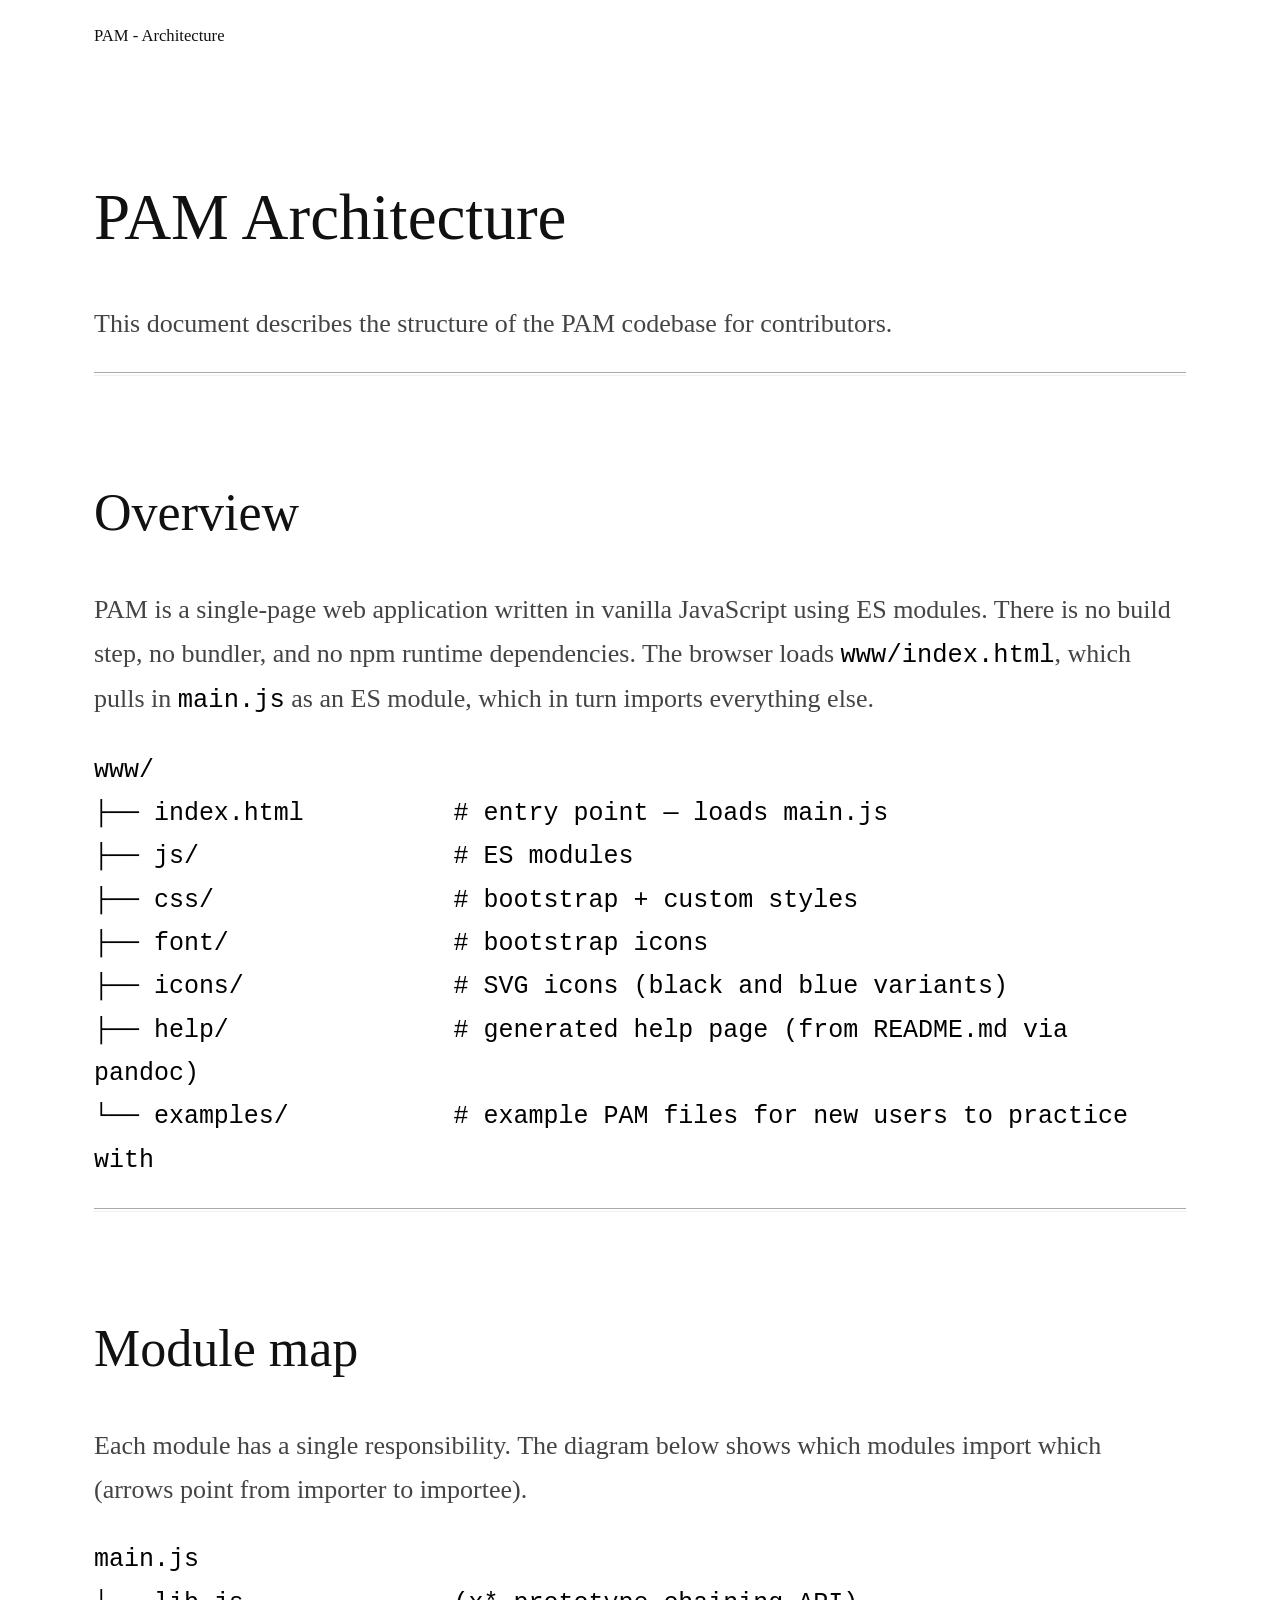
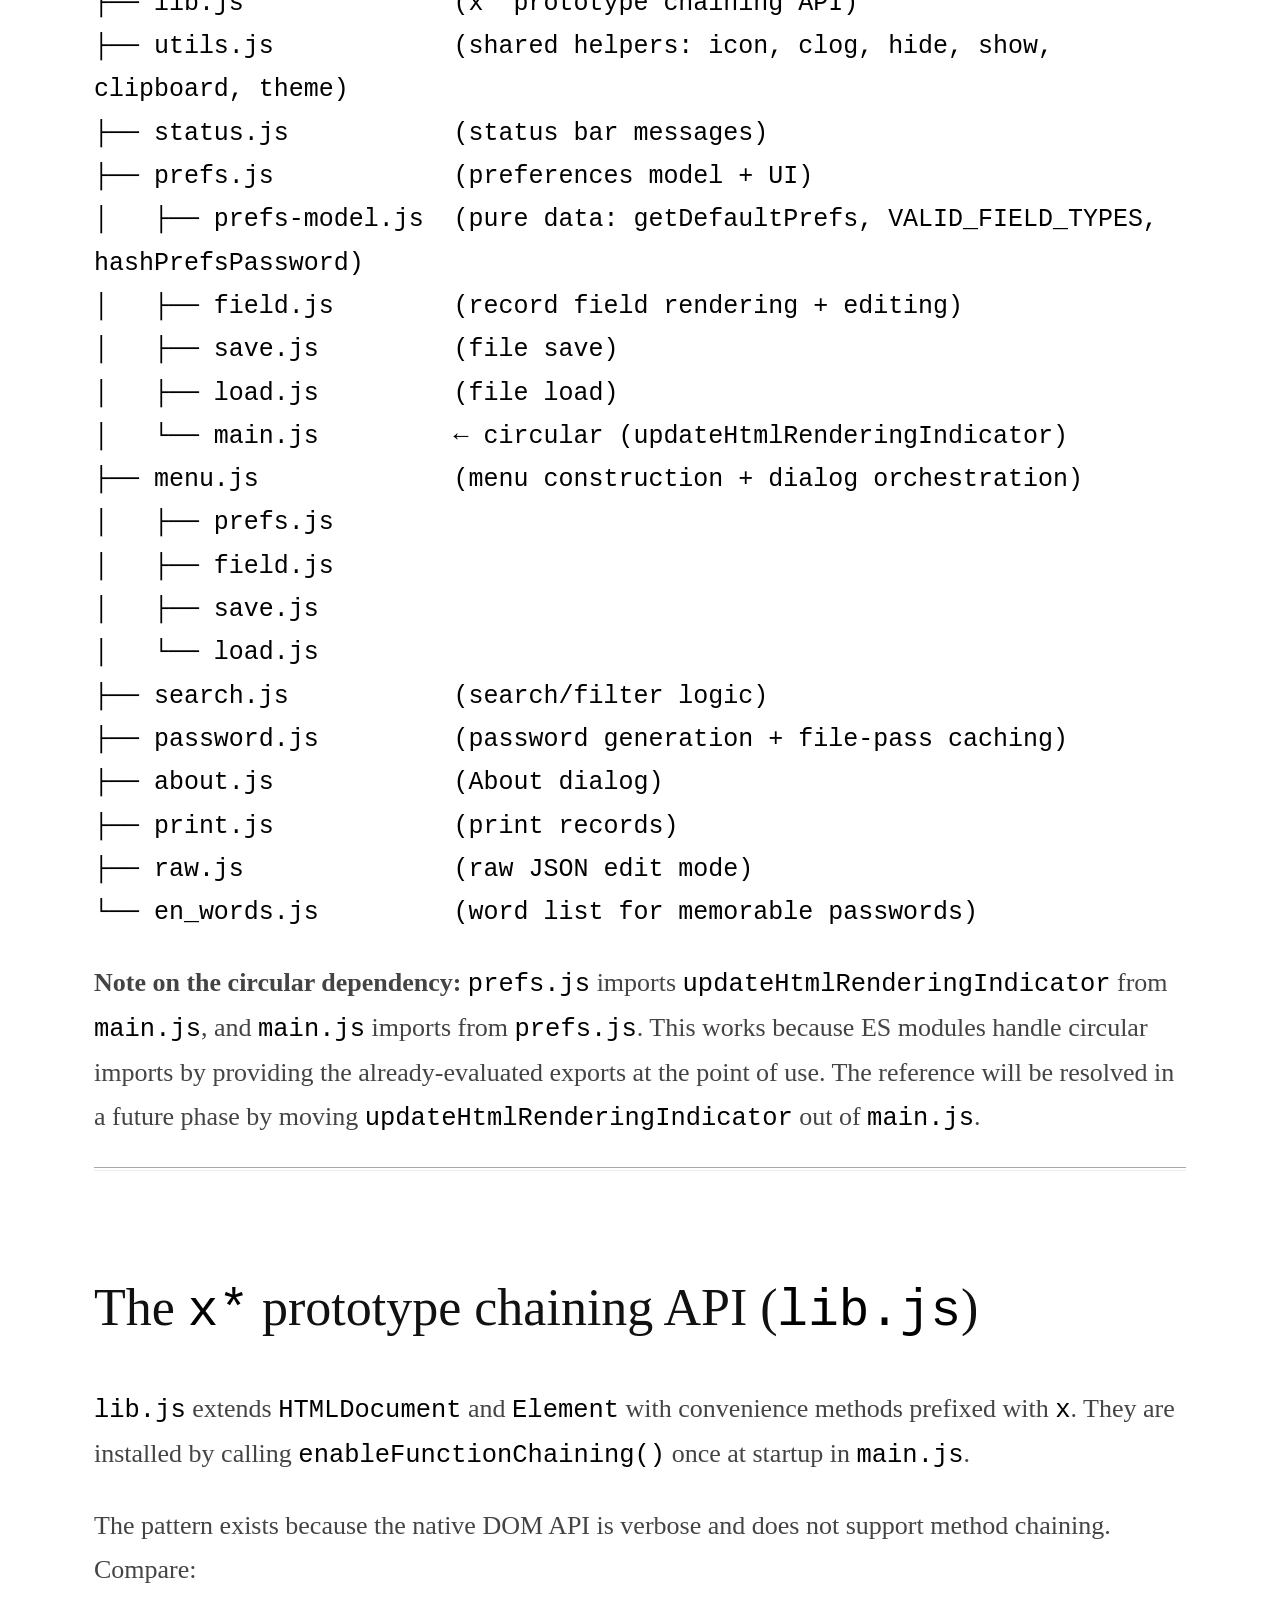
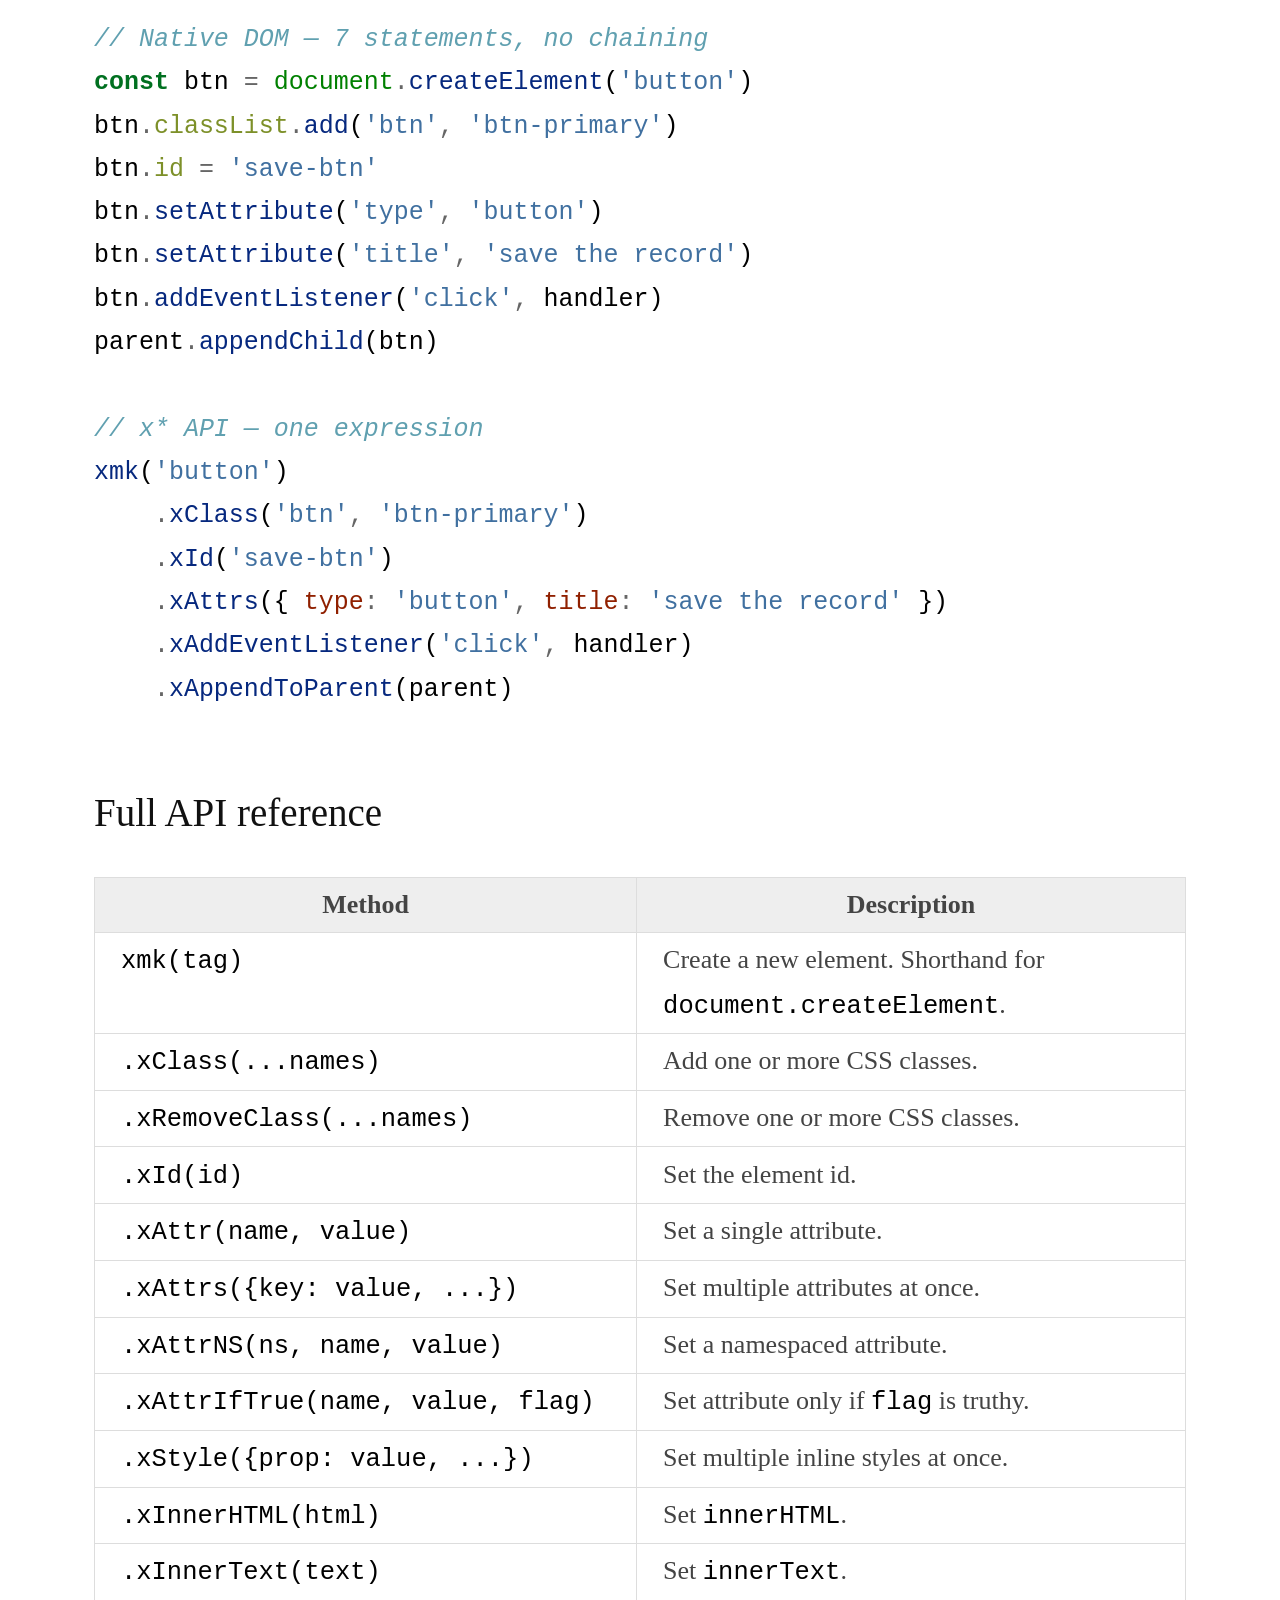
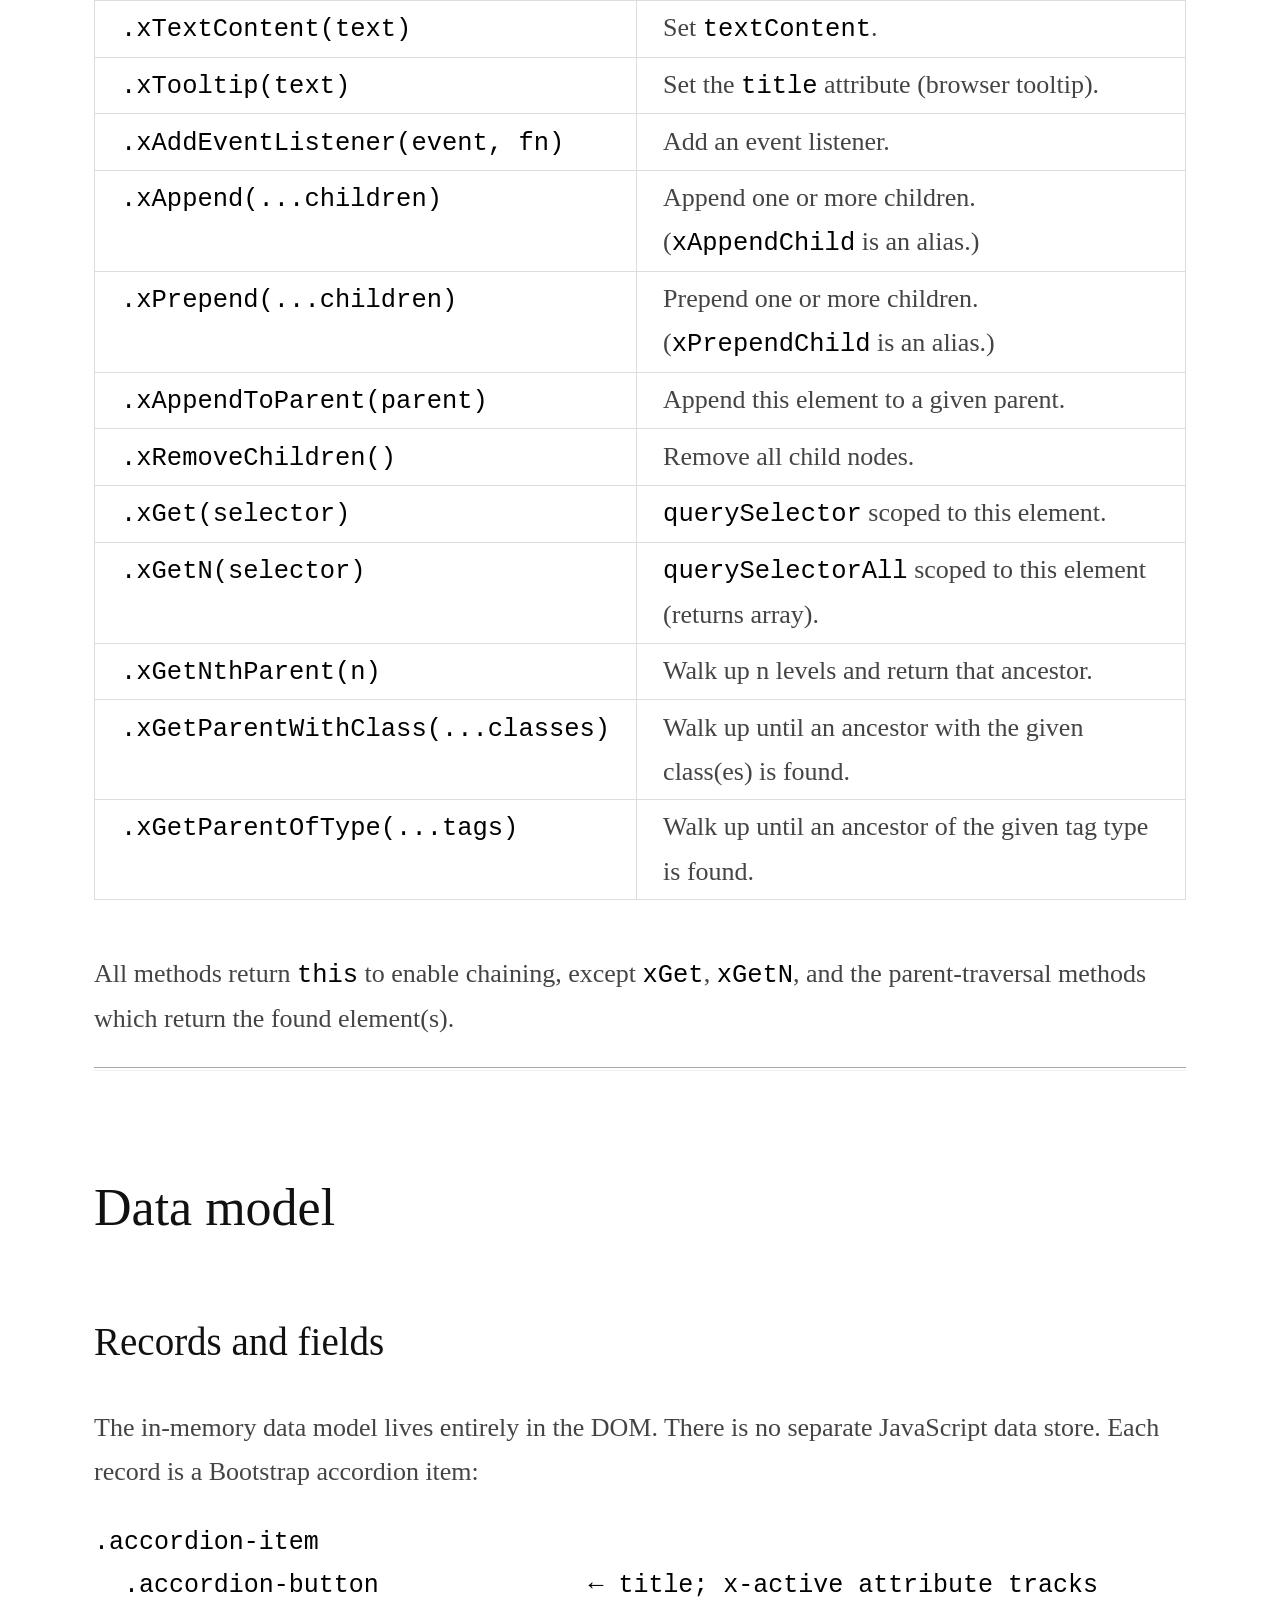
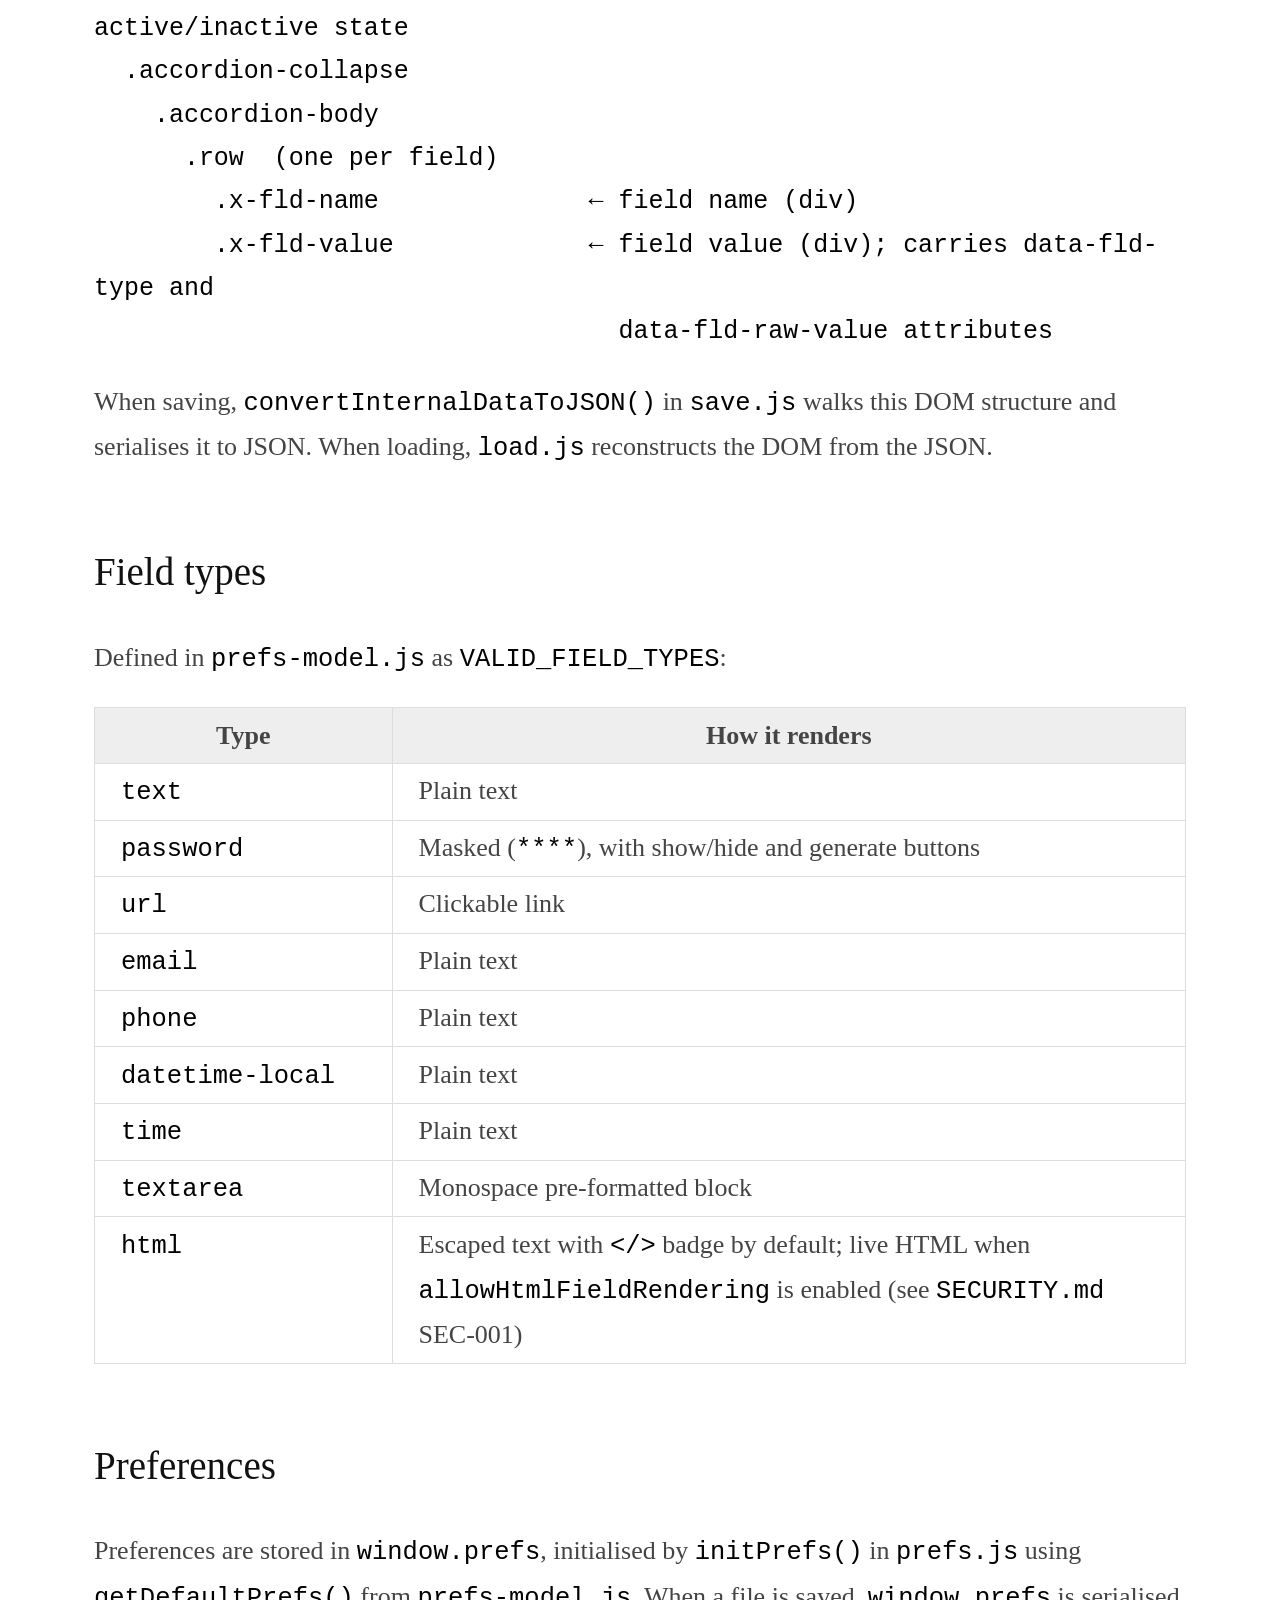
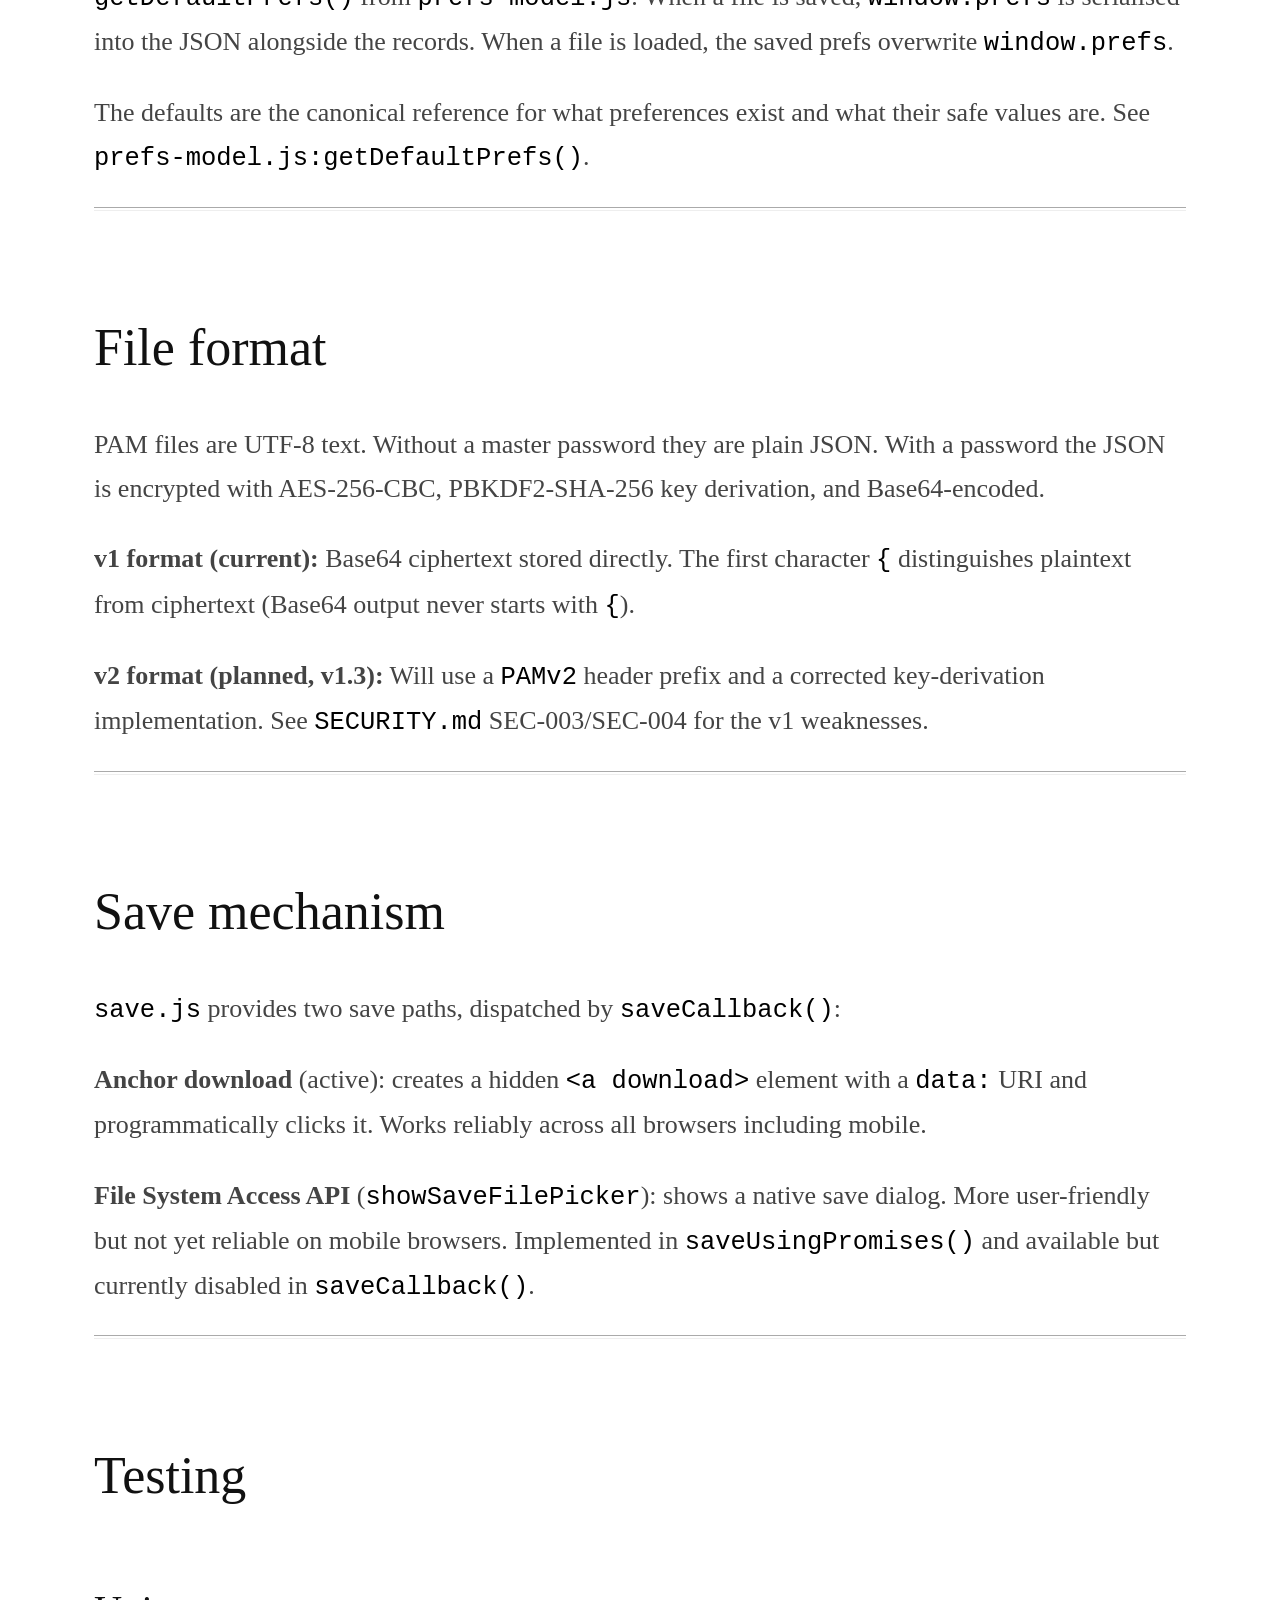
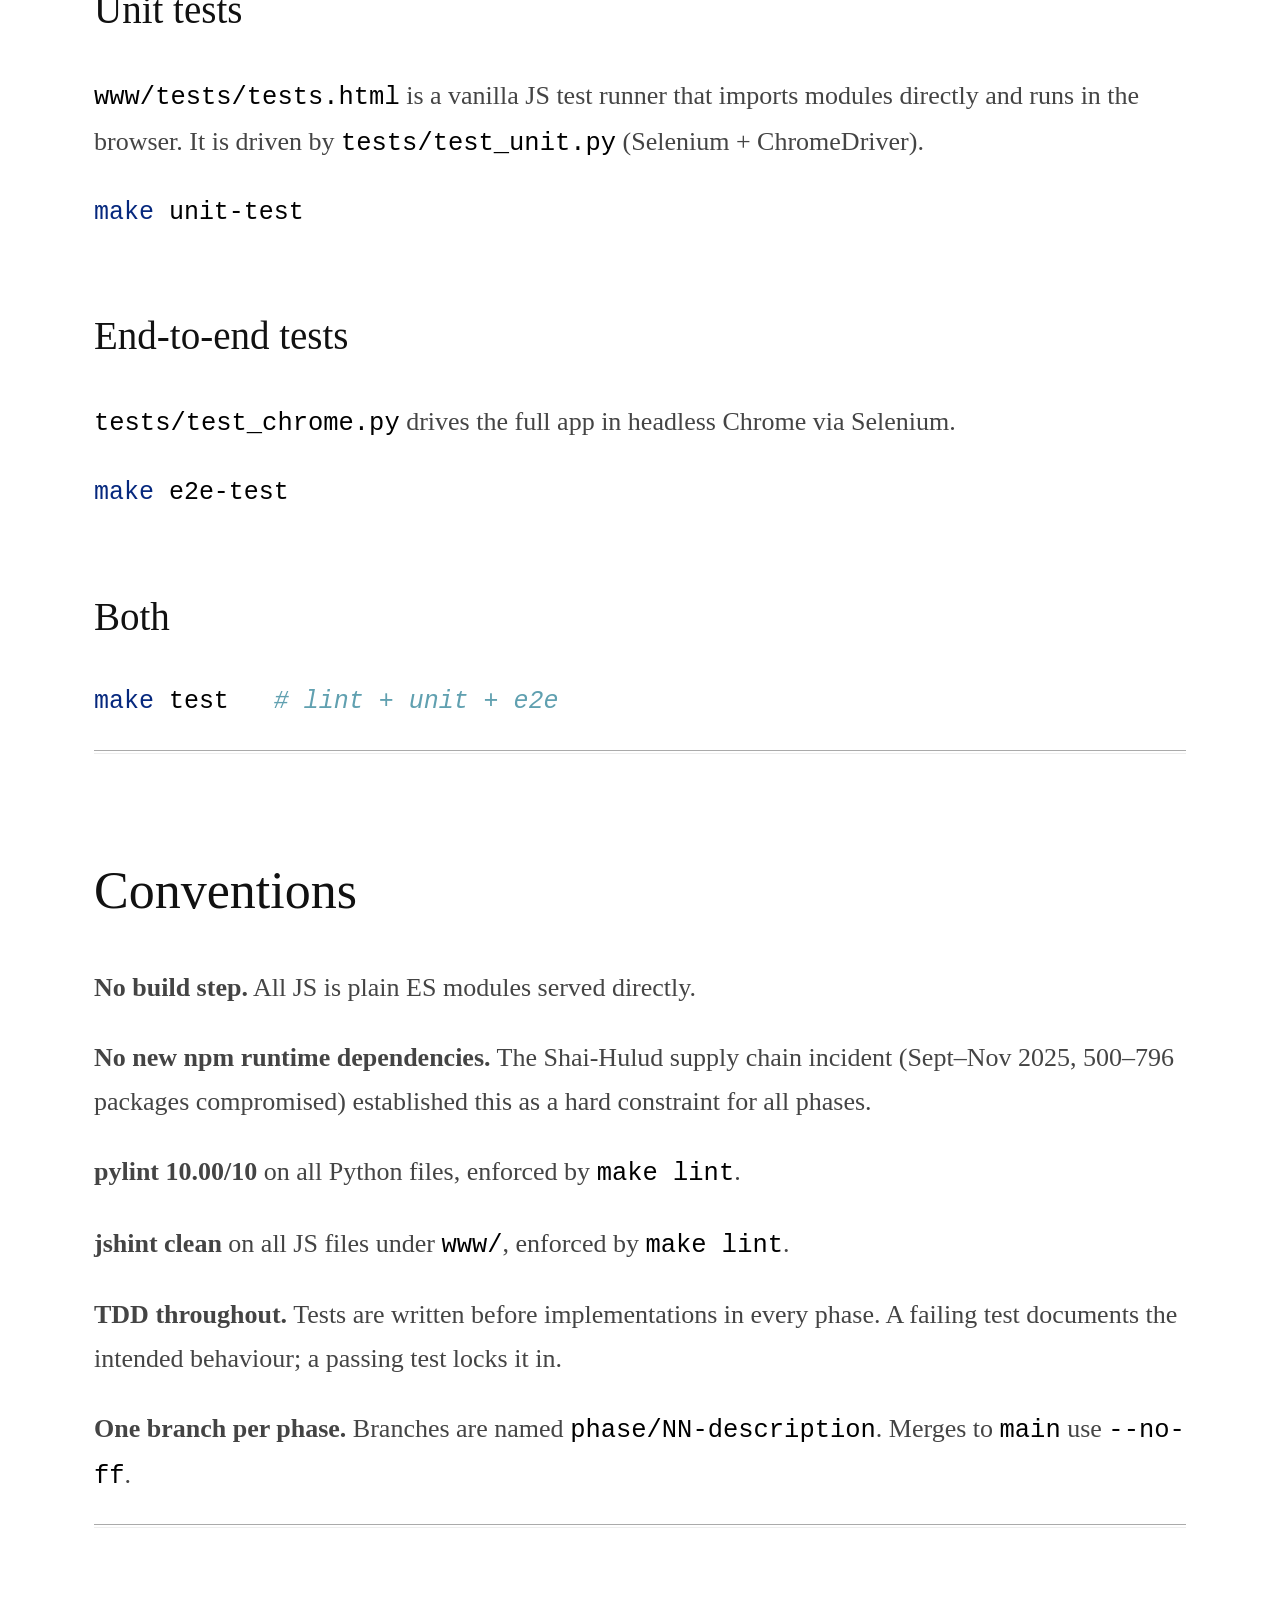
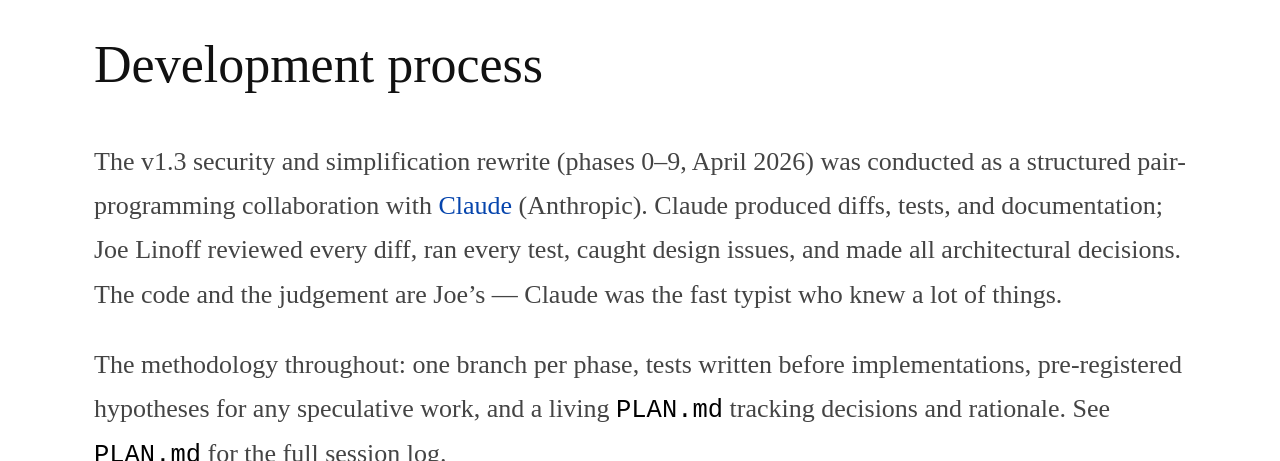
==== www/help/architecture.html @ 08b6c0cc "phase/06-ux-docs — PLAN.md Phase 6 Documentation: QUICKSTART.md: five-step getting started guide, se" ====
<!DOCTYPE html>
<html xmlns="http://www.w3.org/1999/xhtml">
<head>
  <meta charset="utf-8" />
  <meta name="generator" content="pandoc" />
  <meta name="viewport" content="width=device-width, initial-scale=1.0, user-scalable=yes" />
  <title>PAM - Architecture</title>
  <style>
    /* Default styles provided by pandoc.
    ** See https://pandoc.org/MANUAL.html#variables-for-html for config info.
    */
    span.smallcaps{font-variant: small-caps;}
    div.columns{display: flex; gap: min(4vw, 1.5em);}
    div.column{flex: auto; overflow-x: auto;}
    div.hanging-indent{margin-left: 1.5em; text-indent: -1.5em;}
    /* The extra [class] is a hack that increases specificity enough to
       override a similar rule in reveal.js */
    ul.task-list[class]{list-style: none;}
    ul.task-list li input[type="checkbox"] {
      font-size: inherit;
      width: 0.8em;
      margin: 0 0.8em 0.2em -1.6em;
      vertical-align: middle;
    }
    .display.math{display: block; text-align: center; margin: 0.5rem auto;}
    /* CSS for syntax highlighting */
    html { -webkit-text-size-adjust: 100%; }
    pre > code.sourceCode { white-space: pre; position: relative; }
    pre > code.sourceCode > span { display: inline-block; line-height: 1.25; }
    pre > code.sourceCode > span:empty { height: 1.2em; }
    .sourceCode { overflow: visible; }
    code.sourceCode > span { color: inherit; text-decoration: inherit; }
    div.sourceCode { margin: 1em 0; }
    pre.sourceCode { margin: 0; }
    @media screen {
    div.sourceCode { overflow: auto; }
    }
    @media print {
    pre > code.sourceCode { white-space: pre-wrap; }
    pre > code.sourceCode > span { text-indent: -5em; padding-left: 5em; }
    }
    pre.numberSource code
      { counter-reset: source-line 0; }
    pre.numberSource code > span
      { position: relative; left: -4em; counter-increment: source-line; }
    pre.numberSource code > span > a:first-child::before
      { content: counter(source-line);
        position: relative; left: -1em; text-align: right; vertical-align: baseline;
        border: none; display: inline-block;
        -webkit-touch-callout: none; -webkit-user-select: none;
        -khtml-user-select: none; -moz-user-select: none;
        -ms-user-select: none; user-select: none;
        padding: 0 4px; width: 4em;
        color: #aaaaaa;
      }
    pre.numberSource { margin-left: 3em; border-left: 1px solid #aaaaaa;  padding-left: 4px; }
    div.sourceCode
      {   }
    @media screen {
    pre > code.sourceCode > span > a:first-child::before { text-decoration: underline; }
    }
    code span.al { color: #ff0000; font-weight: bold; } /* Alert */
    code span.an { color: #60a0b0; font-weight: bold; font-style: italic; } /* Annotation */
    code span.at { color: #7d9029; } /* Attribute */
    code span.bn { color: #40a070; } /* BaseN */
    code span.bu { color: #008000; } /* BuiltIn */
    code span.cf { color: #007020; font-weight: bold; } /* ControlFlow */
    code span.ch { color: #4070a0; } /* Char */
    code span.cn { color: #880000; } /* Constant */
    code span.co { color: #60a0b0; font-style: italic; } /* Comment */
    code span.cv { color: #60a0b0; font-weight: bold; font-style: italic; } /* CommentVar */
    code span.do { color: #ba2121; font-style: italic; } /* Documentation */
    code span.dt { color: #902000; } /* DataType */
    code span.dv { color: #40a070; } /* DecVal */
    code span.er { color: #ff0000; font-weight: bold; } /* Error */
    code span.ex { } /* Extension */
    code span.fl { color: #40a070; } /* Float */
    code span.fu { color: #06287e; } /* Function */
    code span.im { color: #008000; font-weight: bold; } /* Import */
    code span.in { color: #60a0b0; font-weight: bold; font-style: italic; } /* Information */
    code span.kw { color: #007020; font-weight: bold; } /* Keyword */
    code span.op { color: #666666; } /* Operator */
    code span.ot { color: #007020; } /* Other */
    code span.pp { color: #bc7a00; } /* Preprocessor */
    code span.sc { color: #4070a0; } /* SpecialChar */
    code span.ss { color: #bb6688; } /* SpecialString */
    code span.st { color: #4070a0; } /* String */
    code span.va { color: #19177c; } /* Variable */
    code span.vs { color: #4070a0; } /* VerbatimString */
    code span.wa { color: #60a0b0; font-weight: bold; font-style: italic; } /* Warning */
  </style>
  <link rel="stylesheet" href="index.css" />
</head>
<body>
<header id="title-block-header">
<h1 class="title">PAM - Architecture</h1>
</header>
<h1 id="pam-architecture">PAM Architecture</h1>
<p>This document describes the structure of the PAM codebase for
contributors.</p>
<hr />
<h2 id="overview">Overview</h2>
<p>PAM is a single-page web application written in vanilla JavaScript
using ES modules. There is no build step, no bundler, and no npm runtime
dependencies. The browser loads <code>www/index.html</code>, which pulls
in <code>main.js</code> as an ES module, which in turn imports
everything else.</p>
<pre><code>www/
├── index.html          # entry point — loads main.js
├── js/                 # ES modules
├── css/                # bootstrap + custom styles
├── font/               # bootstrap icons
├── icons/              # SVG icons (black and blue variants)
├── help/               # generated help page (from README.md via pandoc)
└── examples/           # example PAM files for new users to practice with</code></pre>
<hr />
<h2 id="module-map">Module map</h2>
<p>Each module has a single responsibility. The diagram below shows
which modules import which (arrows point from importer to importee).</p>
<pre><code>main.js
├── lib.js              (x* prototype chaining API)
├── utils.js            (shared helpers: icon, clog, hide, show, clipboard, theme)
├── status.js           (status bar messages)
├── prefs.js            (preferences model + UI)
│   ├── prefs-model.js  (pure data: getDefaultPrefs, VALID_FIELD_TYPES, hashPrefsPassword)
│   ├── field.js        (record field rendering + editing)
│   ├── save.js         (file save)
│   ├── load.js         (file load)
│   └── main.js         ← circular (updateHtmlRenderingIndicator)
├── menu.js             (menu construction + dialog orchestration)
│   ├── prefs.js
│   ├── field.js
│   ├── save.js
│   └── load.js
├── search.js           (search/filter logic)
├── password.js         (password generation + file-pass caching)
├── about.js            (About dialog)
├── print.js            (print records)
├── raw.js              (raw JSON edit mode)
└── en_words.js         (word list for memorable passwords)</code></pre>
<p><strong>Note on the circular dependency:</strong>
<code>prefs.js</code> imports <code>updateHtmlRenderingIndicator</code>
from <code>main.js</code>, and <code>main.js</code> imports from
<code>prefs.js</code>. This works because ES modules handle circular
imports by providing the already-evaluated exports at the point of use.
The reference will be resolved in a future phase by moving
<code>updateHtmlRenderingIndicator</code> out of
<code>main.js</code>.</p>
<hr />
<h2 id="the-x-prototype-chaining-api-lib.js">The <code>x*</code>
prototype chaining API (<code>lib.js</code>)</h2>
<p><code>lib.js</code> extends <code>HTMLDocument</code> and
<code>Element</code> with convenience methods prefixed with
<code>x</code>. They are installed by calling
<code>enableFunctionChaining()</code> once at startup in
<code>main.js</code>.</p>
<p>The pattern exists because the native DOM API is verbose and does not
support method chaining. Compare:</p>
<div class="sourceCode" id="cb3"><pre
class="sourceCode javascript"><code class="sourceCode javascript"><span id="cb3-1"><a href="#cb3-1" aria-hidden="true" tabindex="-1"></a><span class="co">// Native DOM — 7 statements, no chaining</span></span>
<span id="cb3-2"><a href="#cb3-2" aria-hidden="true" tabindex="-1"></a><span class="kw">const</span> btn <span class="op">=</span> <span class="bu">document</span><span class="op">.</span><span class="fu">createElement</span>(<span class="st">&#39;button&#39;</span>)</span>
<span id="cb3-3"><a href="#cb3-3" aria-hidden="true" tabindex="-1"></a>btn<span class="op">.</span><span class="at">classList</span><span class="op">.</span><span class="fu">add</span>(<span class="st">&#39;btn&#39;</span><span class="op">,</span> <span class="st">&#39;btn-primary&#39;</span>)</span>
<span id="cb3-4"><a href="#cb3-4" aria-hidden="true" tabindex="-1"></a>btn<span class="op">.</span><span class="at">id</span> <span class="op">=</span> <span class="st">&#39;save-btn&#39;</span></span>
<span id="cb3-5"><a href="#cb3-5" aria-hidden="true" tabindex="-1"></a>btn<span class="op">.</span><span class="fu">setAttribute</span>(<span class="st">&#39;type&#39;</span><span class="op">,</span> <span class="st">&#39;button&#39;</span>)</span>
<span id="cb3-6"><a href="#cb3-6" aria-hidden="true" tabindex="-1"></a>btn<span class="op">.</span><span class="fu">setAttribute</span>(<span class="st">&#39;title&#39;</span><span class="op">,</span> <span class="st">&#39;save the record&#39;</span>)</span>
<span id="cb3-7"><a href="#cb3-7" aria-hidden="true" tabindex="-1"></a>btn<span class="op">.</span><span class="fu">addEventListener</span>(<span class="st">&#39;click&#39;</span><span class="op">,</span> handler)</span>
<span id="cb3-8"><a href="#cb3-8" aria-hidden="true" tabindex="-1"></a>parent<span class="op">.</span><span class="fu">appendChild</span>(btn)</span>
<span id="cb3-9"><a href="#cb3-9" aria-hidden="true" tabindex="-1"></a></span>
<span id="cb3-10"><a href="#cb3-10" aria-hidden="true" tabindex="-1"></a><span class="co">// x* API — one expression</span></span>
<span id="cb3-11"><a href="#cb3-11" aria-hidden="true" tabindex="-1"></a><span class="fu">xmk</span>(<span class="st">&#39;button&#39;</span>)</span>
<span id="cb3-12"><a href="#cb3-12" aria-hidden="true" tabindex="-1"></a>    <span class="op">.</span><span class="fu">xClass</span>(<span class="st">&#39;btn&#39;</span><span class="op">,</span> <span class="st">&#39;btn-primary&#39;</span>)</span>
<span id="cb3-13"><a href="#cb3-13" aria-hidden="true" tabindex="-1"></a>    <span class="op">.</span><span class="fu">xId</span>(<span class="st">&#39;save-btn&#39;</span>)</span>
<span id="cb3-14"><a href="#cb3-14" aria-hidden="true" tabindex="-1"></a>    <span class="op">.</span><span class="fu">xAttrs</span>({ <span class="dt">type</span><span class="op">:</span> <span class="st">&#39;button&#39;</span><span class="op">,</span> <span class="dt">title</span><span class="op">:</span> <span class="st">&#39;save the record&#39;</span> })</span>
<span id="cb3-15"><a href="#cb3-15" aria-hidden="true" tabindex="-1"></a>    <span class="op">.</span><span class="fu">xAddEventListener</span>(<span class="st">&#39;click&#39;</span><span class="op">,</span> handler)</span>
<span id="cb3-16"><a href="#cb3-16" aria-hidden="true" tabindex="-1"></a>    <span class="op">.</span><span class="fu">xAppendToParent</span>(parent)</span></code></pre></div>
<h3 id="full-api-reference">Full API reference</h3>
<table>
<colgroup>
<col style="width: 38%" />
<col style="width: 61%" />
</colgroup>
<thead>
<tr>
<th>Method</th>
<th>Description</th>
</tr>
</thead>
<tbody>
<tr>
<td><code>xmk(tag)</code></td>
<td>Create a new element. Shorthand for
<code>document.createElement</code>.</td>
</tr>
<tr>
<td><code>.xClass(...names)</code></td>
<td>Add one or more CSS classes.</td>
</tr>
<tr>
<td><code>.xRemoveClass(...names)</code></td>
<td>Remove one or more CSS classes.</td>
</tr>
<tr>
<td><code>.xId(id)</code></td>
<td>Set the element id.</td>
</tr>
<tr>
<td><code>.xAttr(name, value)</code></td>
<td>Set a single attribute.</td>
</tr>
<tr>
<td><code>.xAttrs({key: value, ...})</code></td>
<td>Set multiple attributes at once.</td>
</tr>
<tr>
<td><code>.xAttrNS(ns, name, value)</code></td>
<td>Set a namespaced attribute.</td>
</tr>
<tr>
<td><code>.xAttrIfTrue(name, value, flag)</code></td>
<td>Set attribute only if <code>flag</code> is truthy.</td>
</tr>
<tr>
<td><code>.xStyle({prop: value, ...})</code></td>
<td>Set multiple inline styles at once.</td>
</tr>
<tr>
<td><code>.xInnerHTML(html)</code></td>
<td>Set <code>innerHTML</code>.</td>
</tr>
<tr>
<td><code>.xInnerText(text)</code></td>
<td>Set <code>innerText</code>.</td>
</tr>
<tr>
<td><code>.xTextContent(text)</code></td>
<td>Set <code>textContent</code>.</td>
</tr>
<tr>
<td><code>.xTooltip(text)</code></td>
<td>Set the <code>title</code> attribute (browser tooltip).</td>
</tr>
<tr>
<td><code>.xAddEventListener(event, fn)</code></td>
<td>Add an event listener.</td>
</tr>
<tr>
<td><code>.xAppend(...children)</code></td>
<td>Append one or more children. (<code>xAppendChild</code> is an
alias.)</td>
</tr>
<tr>
<td><code>.xPrepend(...children)</code></td>
<td>Prepend one or more children. (<code>xPrependChild</code> is an
alias.)</td>
</tr>
<tr>
<td><code>.xAppendToParent(parent)</code></td>
<td>Append this element to a given parent.</td>
</tr>
<tr>
<td><code>.xRemoveChildren()</code></td>
<td>Remove all child nodes.</td>
</tr>
<tr>
<td><code>.xGet(selector)</code></td>
<td><code>querySelector</code> scoped to this element.</td>
</tr>
<tr>
<td><code>.xGetN(selector)</code></td>
<td><code>querySelectorAll</code> scoped to this element (returns
array).</td>
</tr>
<tr>
<td><code>.xGetNthParent(n)</code></td>
<td>Walk up n levels and return that ancestor.</td>
</tr>
<tr>
<td><code>.xGetParentWithClass(...classes)</code></td>
<td>Walk up until an ancestor with the given class(es) is found.</td>
</tr>
<tr>
<td><code>.xGetParentOfType(...tags)</code></td>
<td>Walk up until an ancestor of the given tag type is found.</td>
</tr>
</tbody>
</table>
<p>All methods return <code>this</code> to enable chaining, except
<code>xGet</code>, <code>xGetN</code>, and the parent-traversal methods
which return the found element(s).</p>
<hr />
<h2 id="data-model">Data model</h2>
<h3 id="records-and-fields">Records and fields</h3>
<p>The in-memory data model lives entirely in the DOM. There is no
separate JavaScript data store. Each record is a Bootstrap accordion
item:</p>
<pre><code>.accordion-item
  .accordion-button              ← title; x-active attribute tracks active/inactive state
  .accordion-collapse
    .accordion-body
      .row  (one per field)
        .x-fld-name              ← field name (div)
        .x-fld-value             ← field value (div); carries data-fld-type and
                                   data-fld-raw-value attributes</code></pre>
<p>When saving, <code>convertInternalDataToJSON()</code> in
<code>save.js</code> walks this DOM structure and serialises it to JSON.
When loading, <code>load.js</code> reconstructs the DOM from the
JSON.</p>
<h3 id="field-types">Field types</h3>
<p>Defined in <code>prefs-model.js</code> as
<code>VALID_FIELD_TYPES</code>:</p>
<table>
<colgroup>
<col style="width: 27%" />
<col style="width: 72%" />
</colgroup>
<thead>
<tr>
<th>Type</th>
<th>How it renders</th>
</tr>
</thead>
<tbody>
<tr>
<td><code>text</code></td>
<td>Plain text</td>
</tr>
<tr>
<td><code>password</code></td>
<td>Masked (<code>****</code>), with show/hide and generate buttons</td>
</tr>
<tr>
<td><code>url</code></td>
<td>Clickable link</td>
</tr>
<tr>
<td><code>email</code></td>
<td>Plain text</td>
</tr>
<tr>
<td><code>phone</code></td>
<td>Plain text</td>
</tr>
<tr>
<td><code>datetime-local</code></td>
<td>Plain text</td>
</tr>
<tr>
<td><code>time</code></td>
<td>Plain text</td>
</tr>
<tr>
<td><code>textarea</code></td>
<td>Monospace pre-formatted block</td>
</tr>
<tr>
<td><code>html</code></td>
<td>Escaped text with <code>&lt;/&gt;</code> badge by default; live HTML
when <code>allowHtmlFieldRendering</code> is enabled (see
<code>SECURITY.md</code> SEC-001)</td>
</tr>
</tbody>
</table>
<h3 id="preferences">Preferences</h3>
<p>Preferences are stored in <code>window.prefs</code>, initialised by
<code>initPrefs()</code> in <code>prefs.js</code> using
<code>getDefaultPrefs()</code> from <code>prefs-model.js</code>. When a
file is saved, <code>window.prefs</code> is serialised into the JSON
alongside the records. When a file is loaded, the saved prefs overwrite
<code>window.prefs</code>.</p>
<p>The defaults are the canonical reference for what preferences exist
and what their safe values are. See
<code>prefs-model.js:getDefaultPrefs()</code>.</p>
<hr />
<h2 id="file-format">File format</h2>
<p>PAM files are UTF-8 text. Without a master password they are plain
JSON. With a password the JSON is encrypted with AES-256-CBC,
PBKDF2-SHA-256 key derivation, and Base64-encoded.</p>
<p><strong>v1 format (current):</strong> Base64 ciphertext stored
directly. The first character <code>{</code> distinguishes plaintext
from ciphertext (Base64 output never starts with <code>{</code>).</p>
<p><strong>v2 format (planned, v1.3):</strong> Will use a
<code>PAMv2</code> header prefix and a corrected key-derivation
implementation. See <code>SECURITY.md</code> SEC-003/SEC-004 for the v1
weaknesses.</p>
<hr />
<h2 id="save-mechanism">Save mechanism</h2>
<p><code>save.js</code> provides two save paths, dispatched by
<code>saveCallback()</code>:</p>
<p><strong>Anchor download</strong> (active): creates a hidden
<code>&lt;a download&gt;</code> element with a <code>data:</code> URI
and programmatically clicks it. Works reliably across all browsers
including mobile.</p>
<p><strong>File System Access API</strong>
(<code>showSaveFilePicker</code>): shows a native save dialog. More
user-friendly but not yet reliable on mobile browsers. Implemented in
<code>saveUsingPromises()</code> and available but currently disabled in
<code>saveCallback()</code>.</p>
<hr />
<h2 id="testing">Testing</h2>
<h3 id="unit-tests">Unit tests</h3>
<p><code>www/tests/tests.html</code> is a vanilla JS test runner that
imports modules directly and runs in the browser. It is driven by
<code>tests/test_unit.py</code> (Selenium + ChromeDriver).</p>
<div class="sourceCode" id="cb5"><pre
class="sourceCode bash"><code class="sourceCode bash"><span id="cb5-1"><a href="#cb5-1" aria-hidden="true" tabindex="-1"></a><span class="fu">make</span> unit-test</span></code></pre></div>
<h3 id="end-to-end-tests">End-to-end tests</h3>
<p><code>tests/test_chrome.py</code> drives the full app in headless
Chrome via Selenium.</p>
<div class="sourceCode" id="cb6"><pre
class="sourceCode bash"><code class="sourceCode bash"><span id="cb6-1"><a href="#cb6-1" aria-hidden="true" tabindex="-1"></a><span class="fu">make</span> e2e-test</span></code></pre></div>
<h3 id="both">Both</h3>
<div class="sourceCode" id="cb7"><pre
class="sourceCode bash"><code class="sourceCode bash"><span id="cb7-1"><a href="#cb7-1" aria-hidden="true" tabindex="-1"></a><span class="fu">make</span> test   <span class="co"># lint + unit + e2e</span></span></code></pre></div>
<hr />
<h2 id="conventions">Conventions</h2>
<p><strong>No build step.</strong> All JS is plain ES modules served
directly.</p>
<p><strong>No new npm runtime dependencies.</strong> The Shai-Hulud
supply chain incident (Sept–Nov 2025, 500–796 packages compromised)
established this as a hard constraint for all phases.</p>
<p><strong>pylint 10.00/10</strong> on all Python files, enforced by
<code>make lint</code>.</p>
<p><strong>jshint clean</strong> on all JS files under
<code>www/</code>, enforced by <code>make lint</code>.</p>
<p><strong>TDD throughout.</strong> Tests are written before
implementations in every phase. A failing test documents the intended
behaviour; a passing test locks it in.</p>
<p><strong>One branch per phase.</strong> Branches are named
<code>phase/NN-description</code>. Merges to <code>main</code> use
<code>--no-ff</code>.</p>
<hr />
<h2 id="development-process">Development process</h2>
<p>The v1.3 security and simplification rewrite (phases 0–9, April 2026)
was conducted as a structured pair-programming collaboration with <a
href="https://claude.ai">Claude</a> (Anthropic). Claude produced diffs,
tests, and documentation; Joe Linoff reviewed every diff, ran every
test, caught design issues, and made all architectural decisions. The
code and the judgement are Joe’s — Claude was the fast typist who knew a
lot of things.</p>
<p>The methodology throughout: one branch per phase, tests written
before implementations, pre-registered hypotheses for any speculative
work, and a living <code>PLAN.md</code> tracking decisions and
rationale. See <code>PLAN.md</code> for the full session log.</p>
</body>
</html>
---- www/help/index.css ----
/*
  * citation: https://gist.github.com/killercup/5917178
  * I add this to html files generated with pandoc.
  */

html {
    font-size: 100%;
    overflow-y: scroll;
    -webkit-text-size-adjust: 100%;
    -ms-text-size-adjust: 100%;
}

body {
    /*color: #444;*/
    color: #444;
    backgroundColor: #fefefe;
    font-family: Georgia, Palatino, 'Palatino Linotype', Times, 'Times New Roman', serif;
    font-size: 22px;
    line-height: 1.7;
    padding: 1em;
    margin: auto;
    max-width: 42em;
}

a {
    color: #0645ad;
    text-decoration: none;
}

a:visited {
    color: #0b0080;
}

a:hover {
    color: #06e;
}

a:active {
    color: #faa700;
}

a:focus {
    outline: thin dotted;
}

*::-moz-selection {
    background: rgba(255, 255, 0, 0.3);
    color: #000;
}

*::selection {
    background: rgba(255, 255, 0, 0.3);
    color: #000;
}

a::-moz-selection {
    background: rgba(255, 255, 0, 0.3);
    color: #0645ad;
}

a::selection {
    background: rgba(255, 255, 0, 0.3);
    color: #0645ad;
}

p {
    margin: 1em 0;
}

img {
    max-width: 100%;
}

h1, h2, h3, h4, h5, h6 {
    color: #111;
    line-height: 125%;
    margin-top: 2em;
    font-weight: normal;
}

h4, h5, h6 {
    font-weight: bold;
}

h1 {
    font-size: 2.5em;
}

h2 {
    font-size: 2em;
}

h3 {
    font-size: 1.5em;
}

h4 {
    font-size: 1.2em;
}

h5 {
    font-size: 1em;
}

h6 {
    font-size: 0.9em;
}

blockquote {
    color: #666666;
    margin: 0;
    padding-left: 3em;
    border-left: 0.5em #EEE solid;
}

hr {
    display: block;
    height: 2px;
    border: 0;
    border-top: 1px solid #aaa;
    border-bottom: 1px solid #eee;
    margin: 1em 0;
    padding: 0;
}

pre, code, kbd, samp {
    color: #000;
    font-family: monospace, monospace;
    _font-family: 'courier new', monospace;
    font-size: 0.98em;
}

pre {
    white-space: pre;
    white-space: pre-wrap;
    word-wrap: break-word;
}

b, strong {
    font-weight: bold;
}

dfn {
    font-style: italic;
}

ins {
    background: #ff9;
    color: #000;
    text-decoration: none;
}

mark {
    background: #ff0;
    color: #000;
    font-style: italic;
    font-weight: bold;
}

sub, sup {
    font-size: 75%;
    line-height: 0;
    position: relative;
    vertical-align: baseline;
}

sup {
    top: -0.5em;
}

sub {
    bottom: -0.25em;
}

ul, ol {
    margin: 1em 0;
    padding: 0 0 0 2em;
}

li p:last-child {
    margin-bottom: 0;
}

ul ul, ol ol {
    margin: .3em 0;
}

dl {
    margin-bottom: 1em;
}

dt {
    font-weight: bold;
    margin-bottom: .8em;
}

dd {
    margin: 0 0 .8em 2em;
}

dd:last-child {
    margin-bottom: 0;
}

img {
    border: 0;
    -ms-interpolation-mode: bicubic;
    vertical-align: middle;
}

figure {
    display: block;
    text-align: center;
    margin: 1em 0;
}

figure img {
    border: none;
    margin: 0 auto;
}

figcaption {
    font-size: 0.8em;
    font-style: italic;
    margin: 0 0 .8em;
}

table {
    margin-bottom: 2em;
    border-bottom: 1px solid #ddd;
    border-right: 1px solid #ddd;
    border-spacing: 0;
    border-collapse: collapse;
}

table th {
    padding: .2em 1em;
    background-color: #eee;
    border-top: 1px solid #ddd;
    border-left: 1px solid #ddd;
}

table td {
    padding: .2em 1em;
    border-top: 1px solid #ddd;
    border-left: 1px solid #ddd;
    vertical-align: top;
}

.author {
    font-size: 1.2em;
    text-align: center;
}

@media only screen and (min-width: 480px) {
    body {
        font-size: 24px;
    }
}
@media only screen and (min-width: 768px) {
    body {
        font-size: 26px;
    }
}
@media print {
    * {
        background: transparent !important;
        color: black !important;
        filter: none !important;
        -ms-filter: none !important;
    }

    body {
        font-size: 12pt;
        max-width: 100%;
    }

    a, a:visited {
        text-decoration: underline;
    }

    hr {
        height: 1px;
        border: 0;
        border-bottom: 1px solid black;
    }

    a[href]:after {
        content: " (" attr(href) ")";
    }

    abbr[title]:after {
        content: " (" attr(title) ")";
    }

    .ir a:after, a[href^="javascript:"]:after, a[href^="#"]:after {
        content: "";
    }

    pre, blockquote {
        border: 1px solid #999;
        padding-right: 1em;
        page-break-inside: avoid;
    }

    tr, img {
        page-break-inside: avoid;
    }

    img {
        max-width: 100% !important;
    }

    @page :left {
        margin: 15mm 20mm 15mm 10mm;
    }

    @page :right {
        margin: 15mm 10mm 15mm 20mm;
    }

    p, h2, h3 {
        orphans: 3;
        widows: 3;
    }

    h2, h3 {
        page-break-after: avoid;
    }
}

/* my custom stuff */
#title-block-header {
    font-size: 0.8em;
}

.title {
    font-size: 0.8em;
    margin: 0;
}

#pam {
    margin: 0;
}
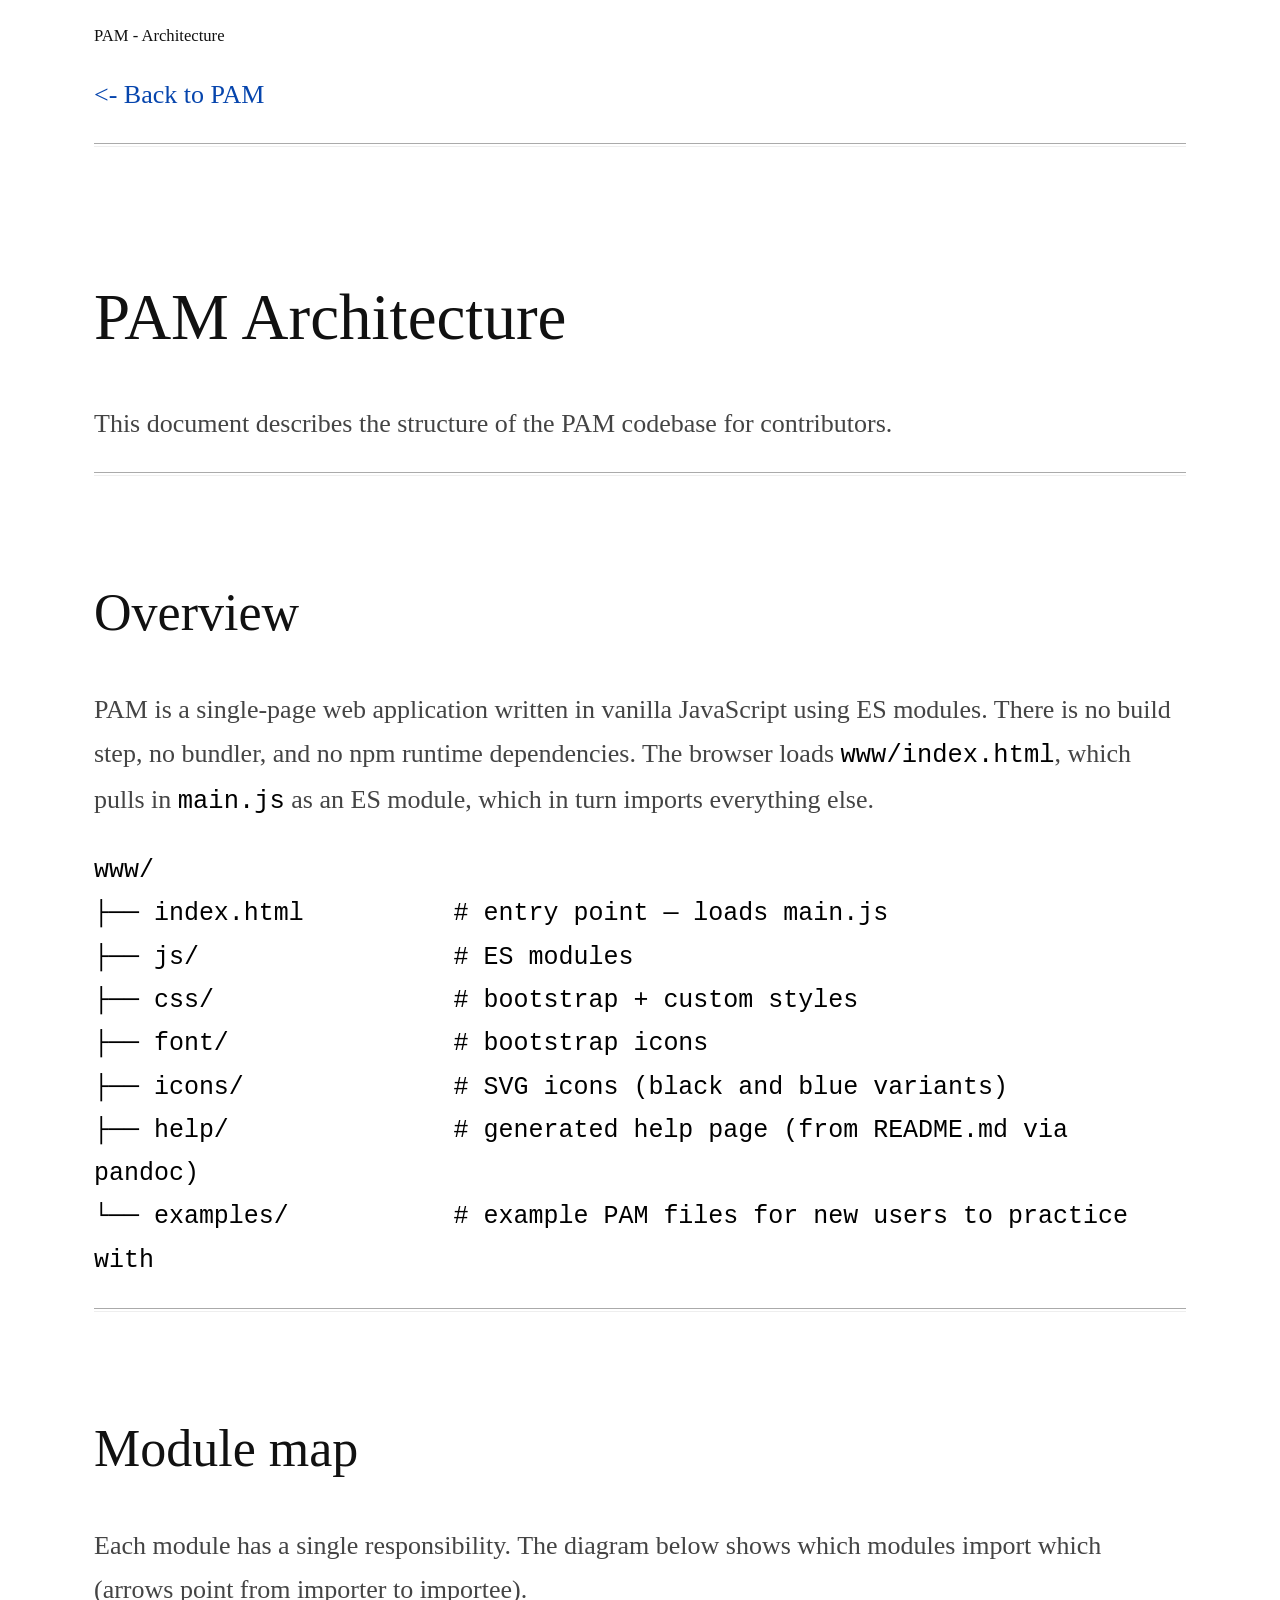
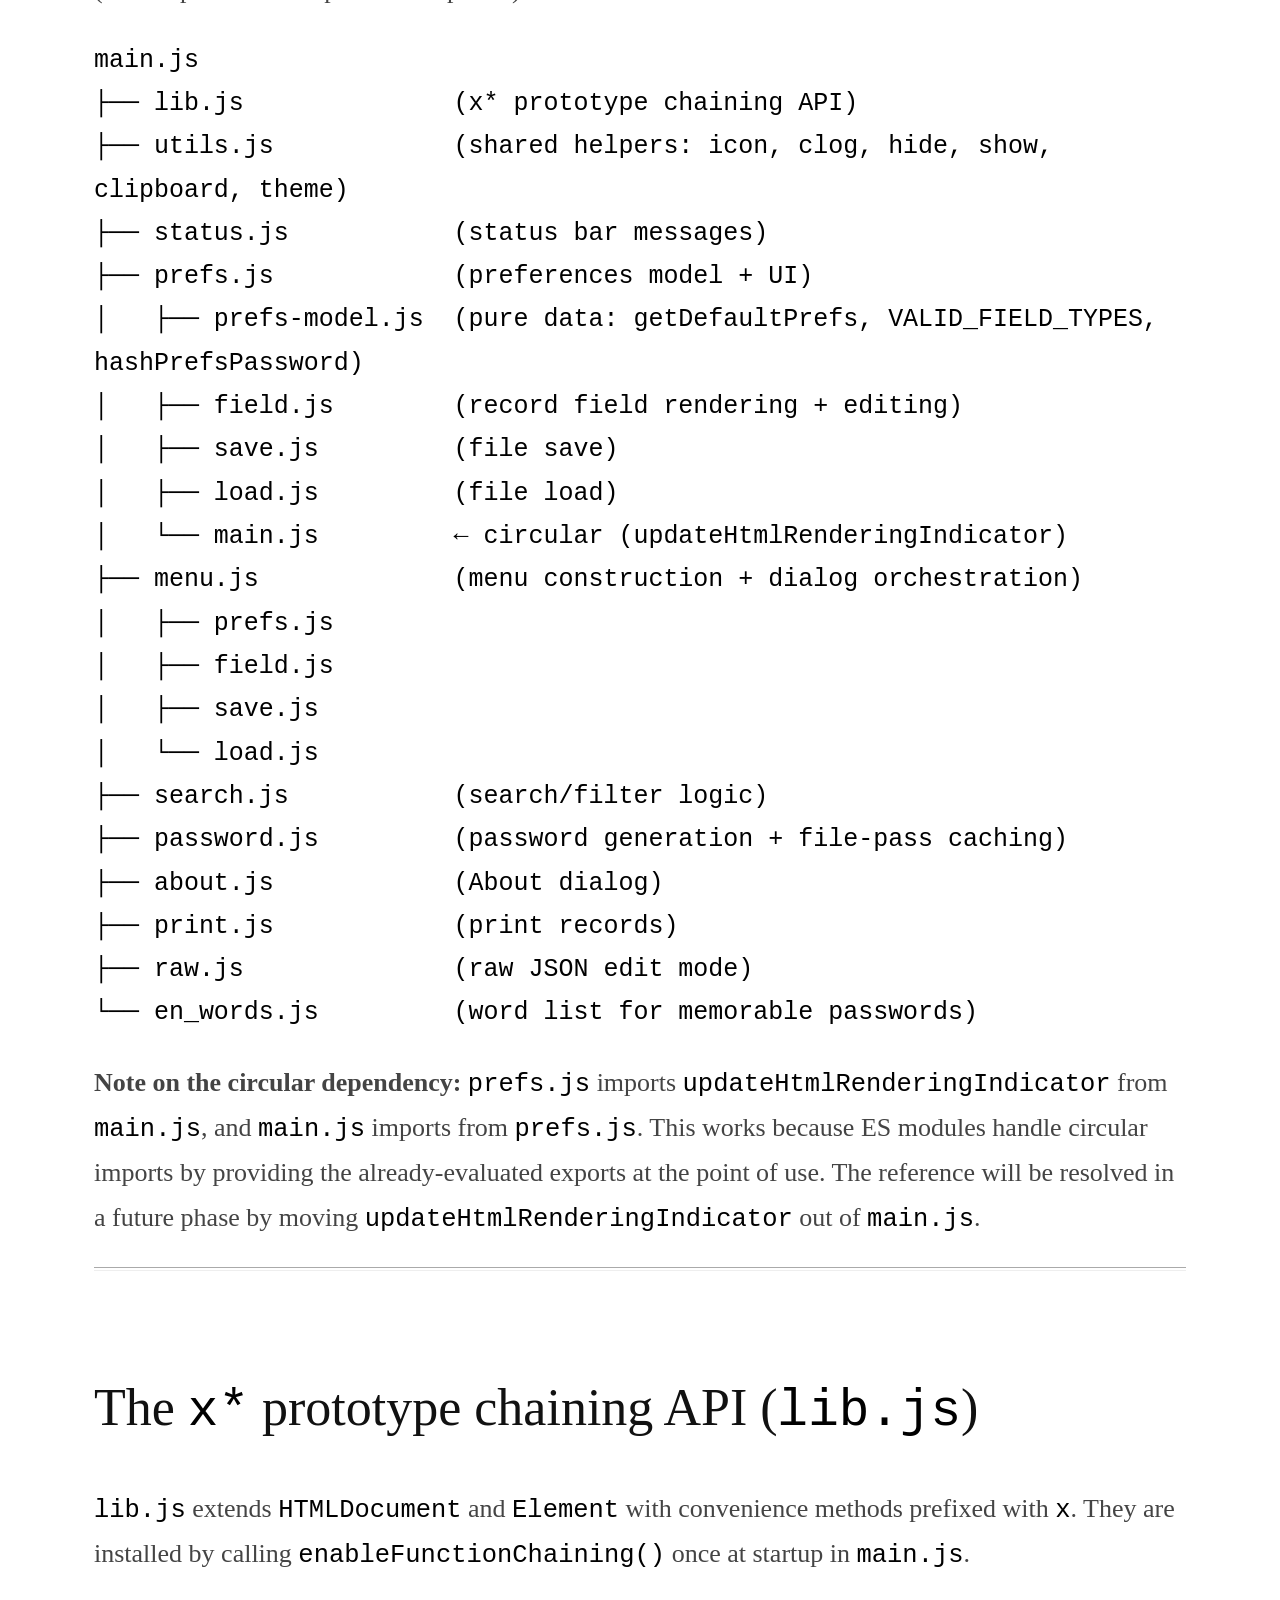
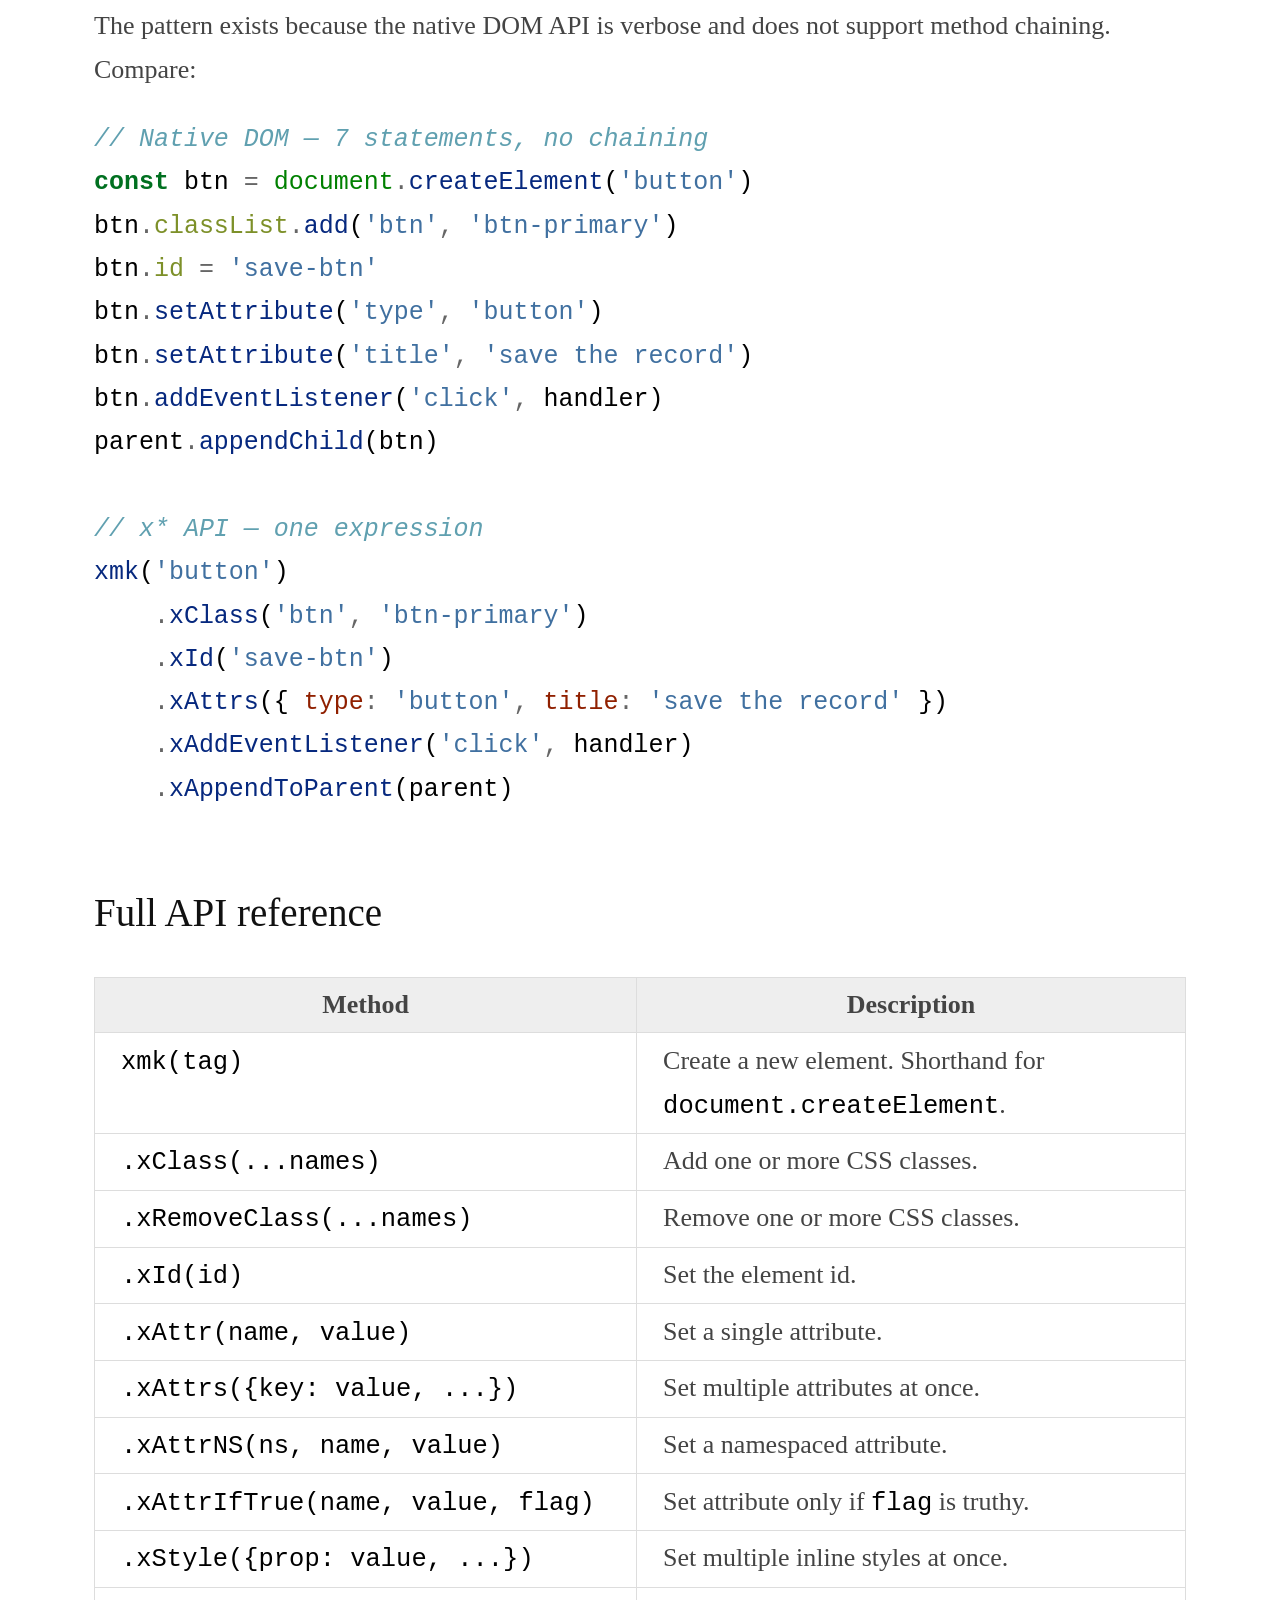
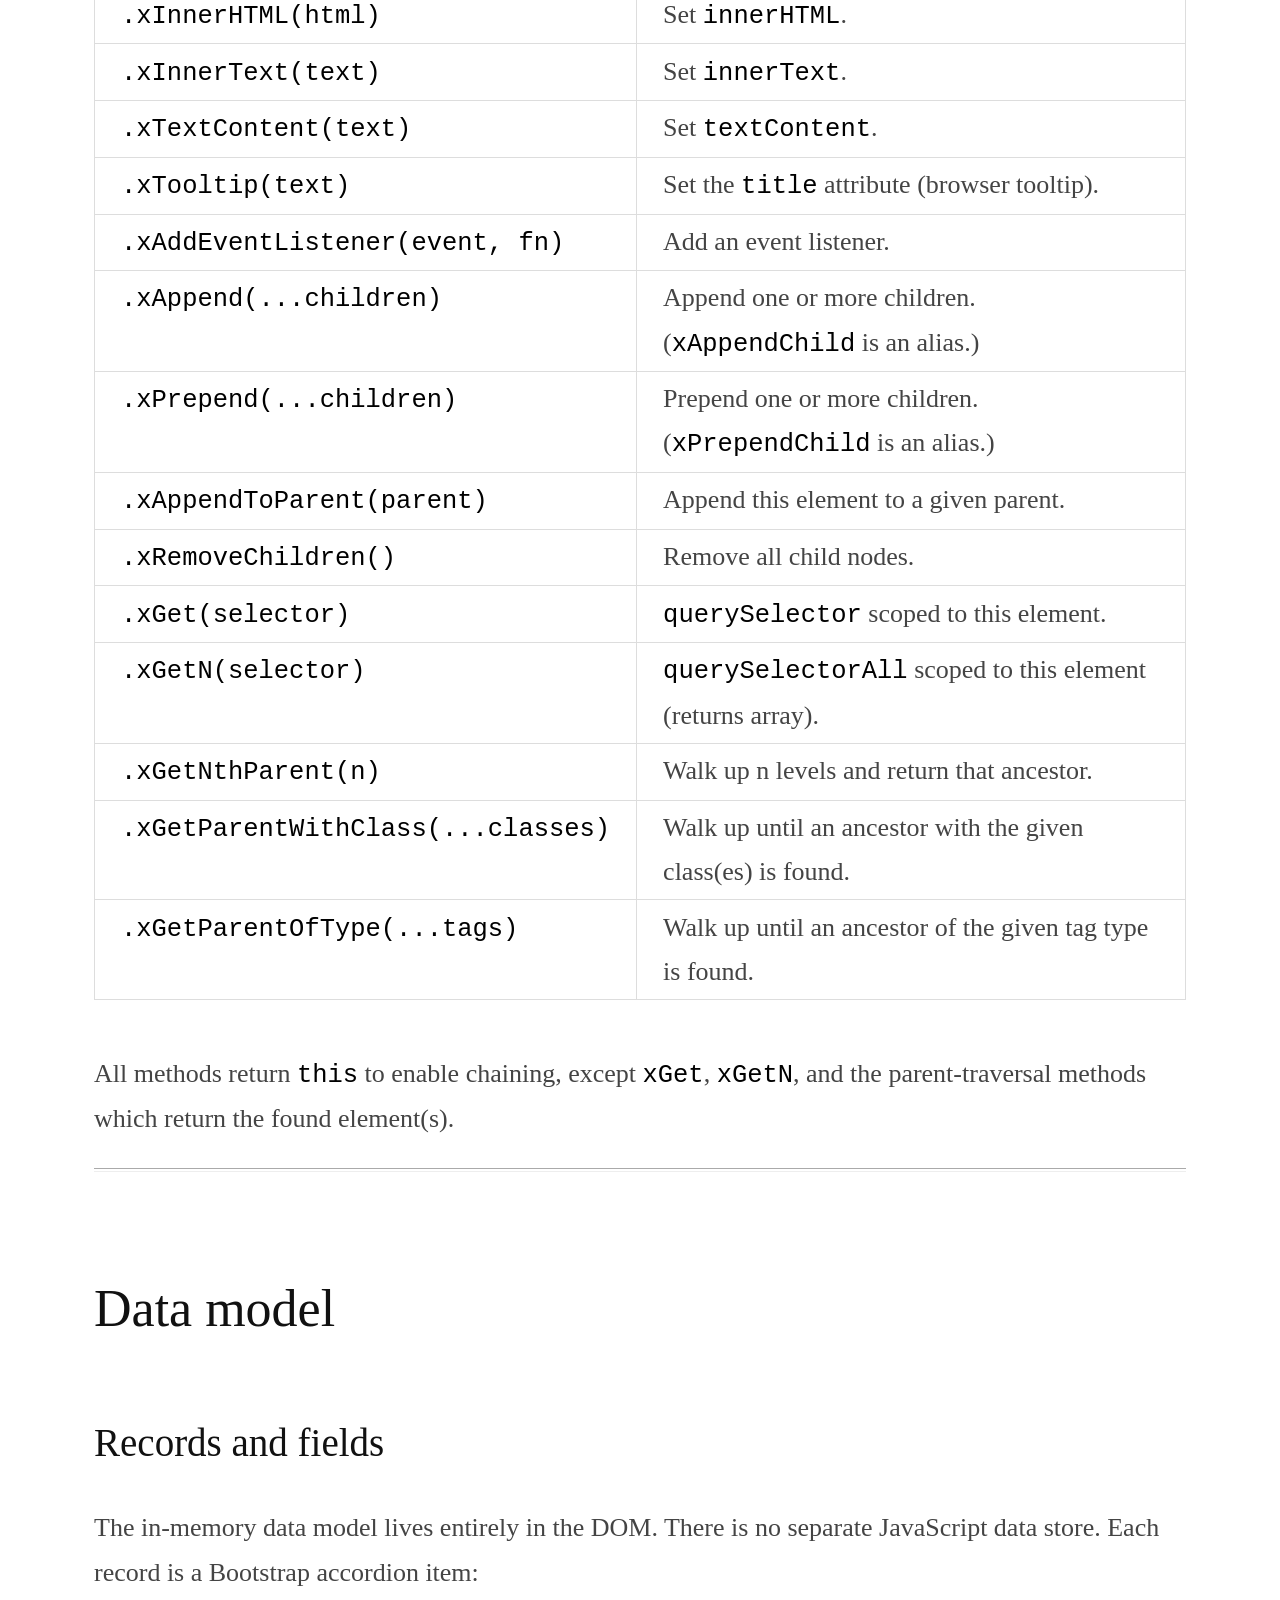
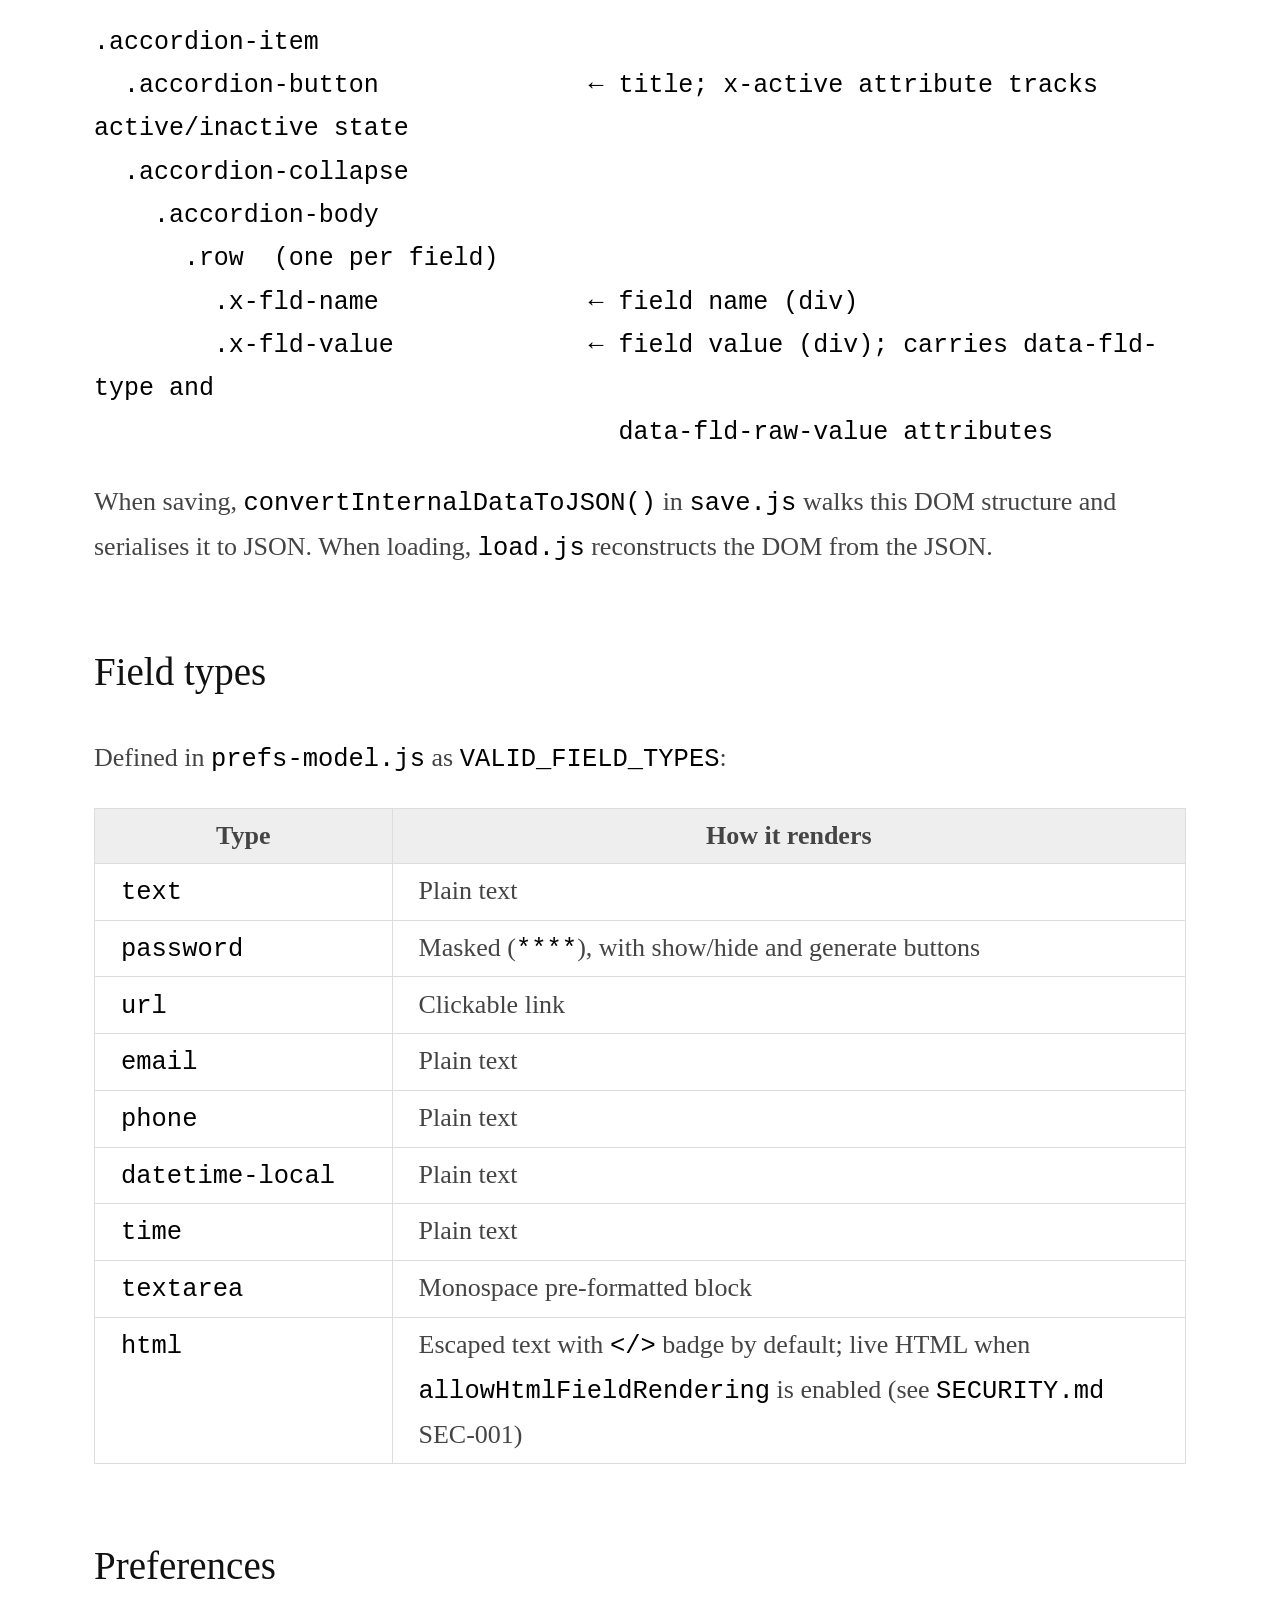
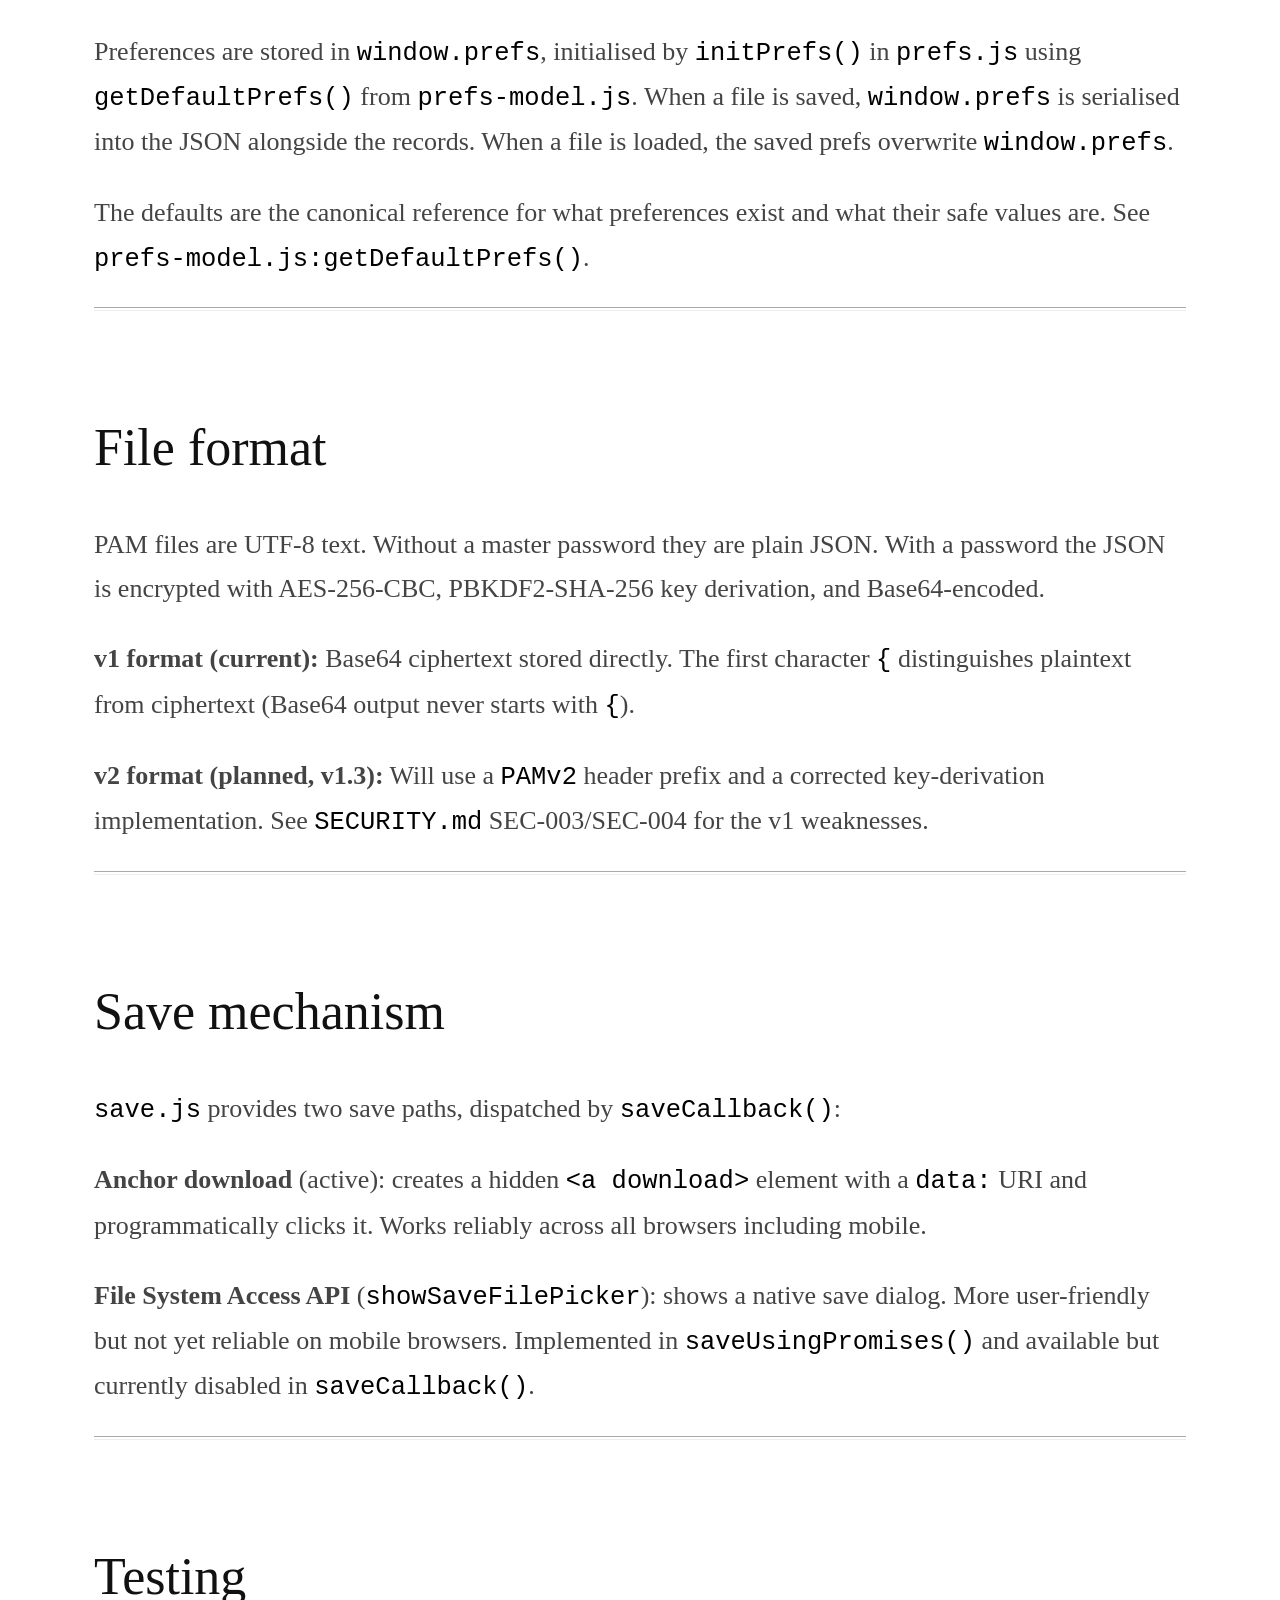
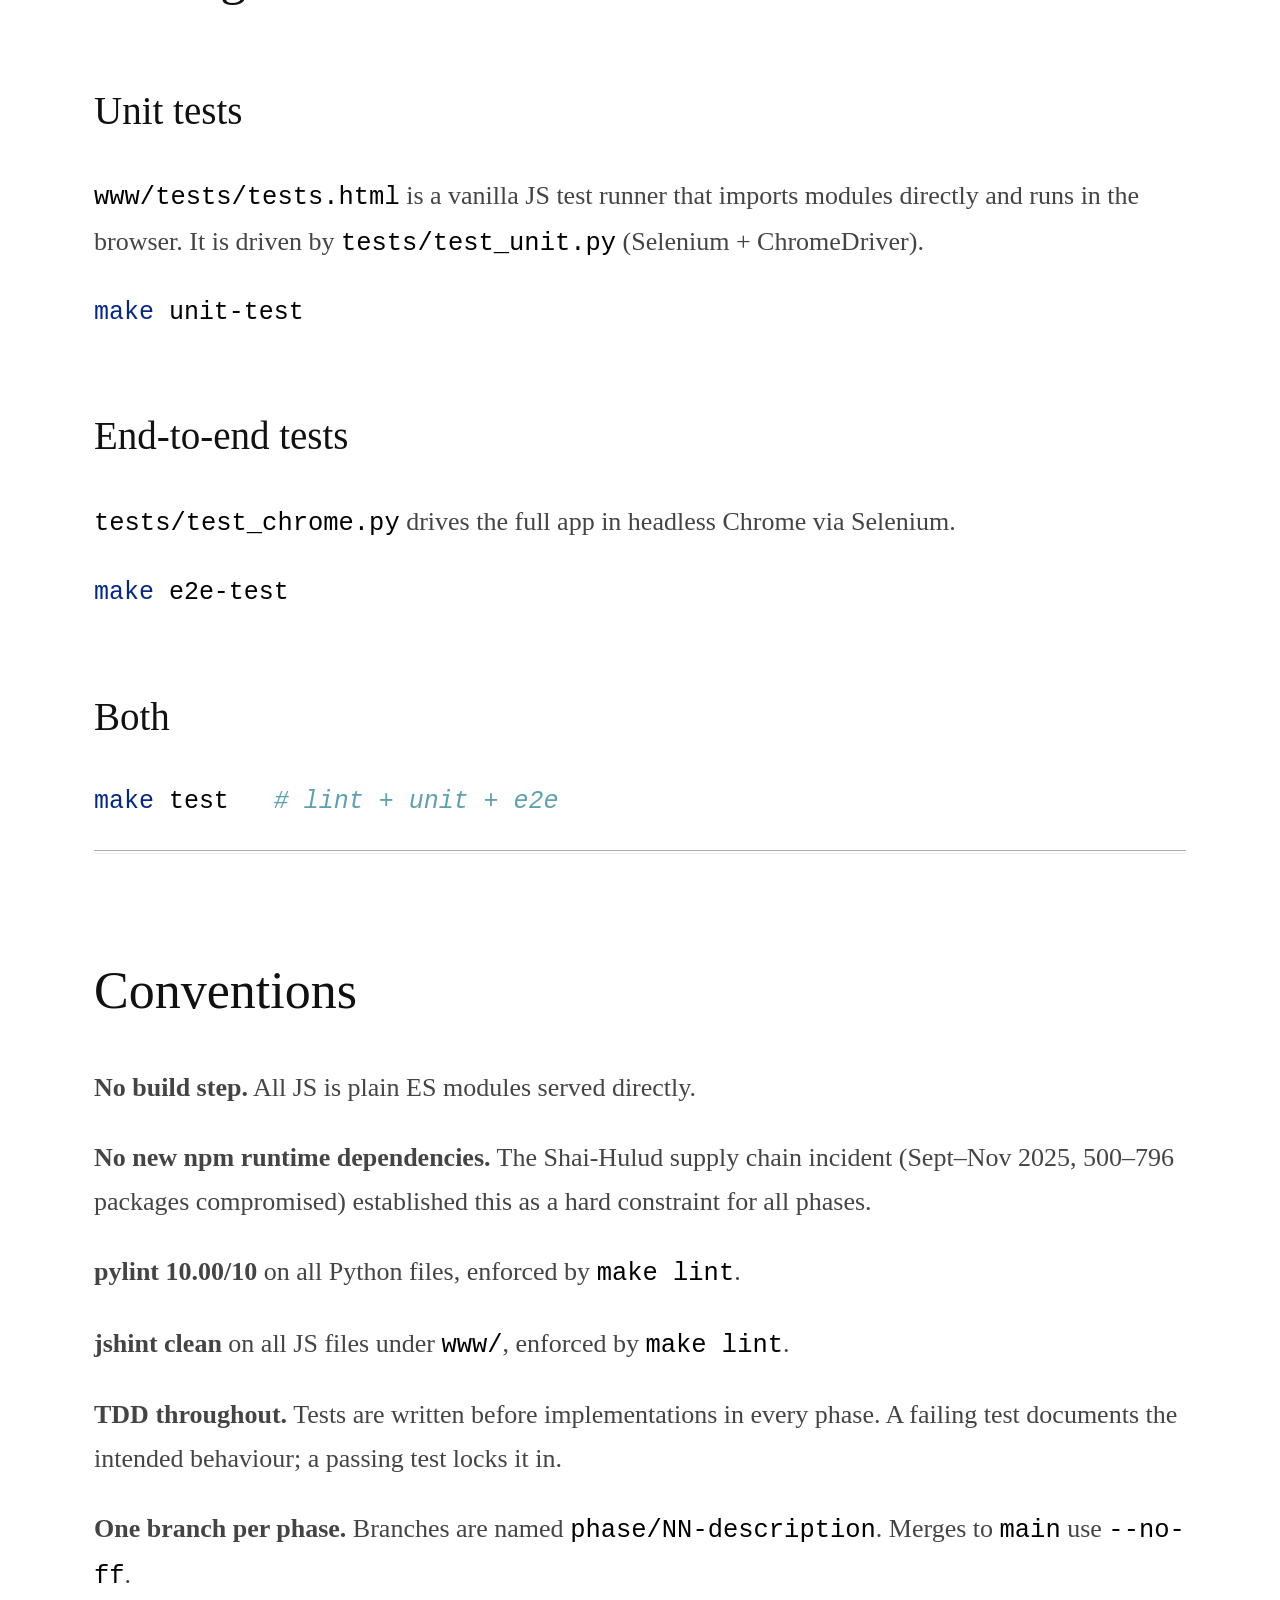
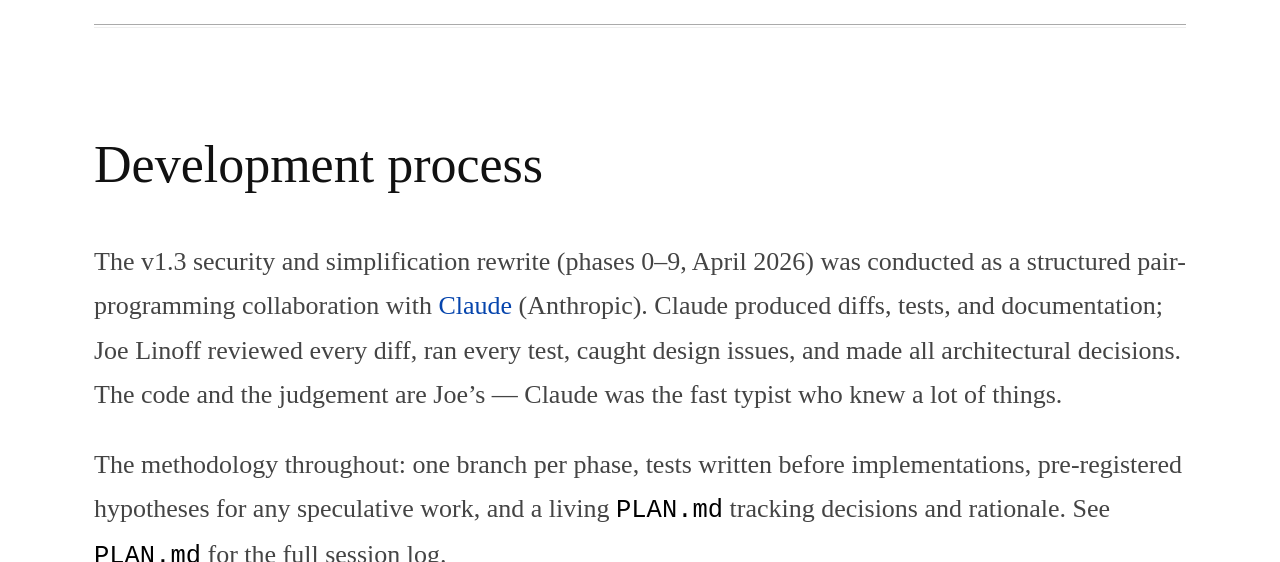
==== commit 694cca98: "added back to PAM link on generated help pages" ====
--- a/www/help/architecture.html
+++ b/www/help/architecture.html
@@ -95,6 +95,8 @@
 <header id="title-block-header">
 <h1 class="title">PAM - Architecture</h1>
 </header>
+<p><a href="../index.html">&lt;- Back to PAM</a></p>
+<hr />
 <h1 id="pam-architecture">PAM Architecture</h1>
 <p>This document describes the structure of the PAM codebase for
 contributors.</p>
